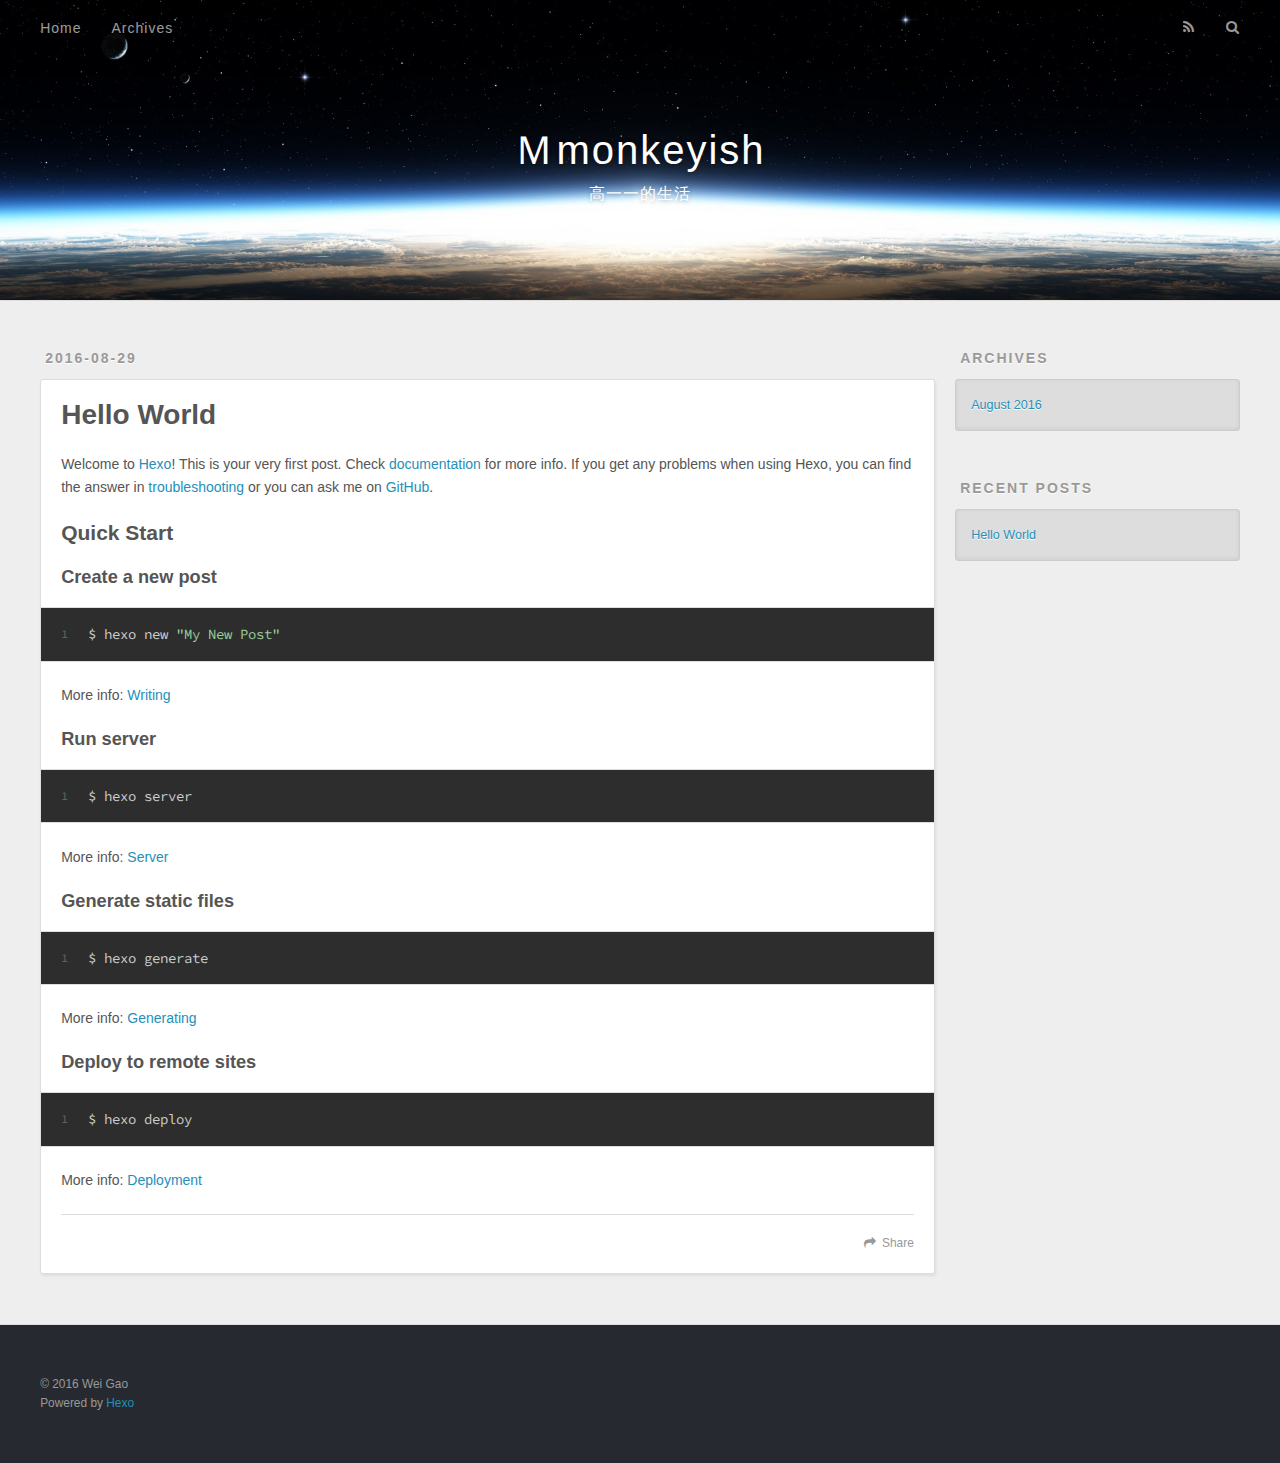
==== index.html @ 2c90288c "Site updated: 2016-08-29 00:45:43" ====
<!DOCTYPE html>
<html>
<head>
  <meta charset="utf-8">
  
  <title>Ｍmonkeyish</title>
  <meta name="viewport" content="width=device-width, initial-scale=1, maximum-scale=1">
  <meta property="og:type" content="website">
<meta property="og:title" content="Ｍmonkeyish">
<meta property="og:url" content="http://yoursite.com/index.html">
<meta property="og:site_name" content="Ｍmonkeyish">
<meta name="twitter:card" content="summary">
<meta name="twitter:title" content="Ｍmonkeyish">
  
    <link rel="alternate" href="/atom.xml" title="Ｍmonkeyish" type="application/atom+xml">
  
  
    <link rel="icon" href="/favicon.png">
  
  
    <link href="//fonts.googleapis.com/css?family=Source+Code+Pro" rel="stylesheet" type="text/css">
  
  <link rel="stylesheet" href="/css/style.css">
  

</head>

<body>
  <div id="container">
    <div id="wrap">
      <header id="header">
  <div id="banner"></div>
  <div id="header-outer" class="outer">
    <div id="header-title" class="inner">
      <h1 id="logo-wrap">
        <a href="/" id="logo">Ｍmonkeyish</a>
      </h1>
      
        <h2 id="subtitle-wrap">
          <a href="/" id="subtitle">高一一的生活</a>
        </h2>
      
    </div>
    <div id="header-inner" class="inner">
      <nav id="main-nav">
        <a id="main-nav-toggle" class="nav-icon"></a>
        
          <a class="main-nav-link" href="/">Home</a>
        
          <a class="main-nav-link" href="/archives">Archives</a>
        
      </nav>
      <nav id="sub-nav">
        
          <a id="nav-rss-link" class="nav-icon" href="/atom.xml" title="RSS Feed"></a>
        
        <a id="nav-search-btn" class="nav-icon" title="Search"></a>
      </nav>
      <div id="search-form-wrap">
        <form action="//google.com/search" method="get" accept-charset="UTF-8" class="search-form"><input type="search" name="q" results="0" class="search-form-input" placeholder="Search"><button type="submit" class="search-form-submit">&#xF002;</button><input type="hidden" name="sitesearch" value="http://yoursite.com"></form>
      </div>
    </div>
  </div>
</header>
      <div class="outer">
        <section id="main">
  
    <article id="post-hello-world" class="article article-type-post" itemscope itemprop="blogPost">
  <div class="article-meta">
    <a href="/2016/08/29/hello-world/" class="article-date">
  <time datetime="2016-08-28T16:09:48.000Z" itemprop="datePublished">2016-08-29</time>
</a>
    
  </div>
  <div class="article-inner">
    
    
      <header class="article-header">
        
  
    <h1 itemprop="name">
      <a class="article-title" href="/2016/08/29/hello-world/">Hello World</a>
    </h1>
  

      </header>
    
    <div class="article-entry" itemprop="articleBody">
      
        <p>Welcome to <a href="https://hexo.io/" target="_blank" rel="external">Hexo</a>! This is your very first post. Check <a href="https://hexo.io/docs/" target="_blank" rel="external">documentation</a> for more info. If you get any problems when using Hexo, you can find the answer in <a href="https://hexo.io/docs/troubleshooting.html" target="_blank" rel="external">troubleshooting</a> or you can ask me on <a href="https://github.com/hexojs/hexo/issues" target="_blank" rel="external">GitHub</a>.</p>
<h2 id="Quick-Start"><a href="#Quick-Start" class="headerlink" title="Quick Start"></a>Quick Start</h2><h3 id="Create-a-new-post"><a href="#Create-a-new-post" class="headerlink" title="Create a new post"></a>Create a new post</h3><figure class="highlight bash"><table><tr><td class="gutter"><pre><div class="line">1</div></pre></td><td class="code"><pre><div class="line">$ hexo new <span class="string">"My New Post"</span></div></pre></td></tr></table></figure>
<p>More info: <a href="https://hexo.io/docs/writing.html" target="_blank" rel="external">Writing</a></p>
<h3 id="Run-server"><a href="#Run-server" class="headerlink" title="Run server"></a>Run server</h3><figure class="highlight bash"><table><tr><td class="gutter"><pre><div class="line">1</div></pre></td><td class="code"><pre><div class="line">$ hexo server</div></pre></td></tr></table></figure>
<p>More info: <a href="https://hexo.io/docs/server.html" target="_blank" rel="external">Server</a></p>
<h3 id="Generate-static-files"><a href="#Generate-static-files" class="headerlink" title="Generate static files"></a>Generate static files</h3><figure class="highlight bash"><table><tr><td class="gutter"><pre><div class="line">1</div></pre></td><td class="code"><pre><div class="line">$ hexo generate</div></pre></td></tr></table></figure>
<p>More info: <a href="https://hexo.io/docs/generating.html" target="_blank" rel="external">Generating</a></p>
<h3 id="Deploy-to-remote-sites"><a href="#Deploy-to-remote-sites" class="headerlink" title="Deploy to remote sites"></a>Deploy to remote sites</h3><figure class="highlight bash"><table><tr><td class="gutter"><pre><div class="line">1</div></pre></td><td class="code"><pre><div class="line">$ hexo deploy</div></pre></td></tr></table></figure>
<p>More info: <a href="https://hexo.io/docs/deployment.html" target="_blank" rel="external">Deployment</a></p>

      
    </div>
    <footer class="article-footer">
      <a data-url="http://yoursite.com/2016/08/29/hello-world/" data-id="cisetd3hb00002ox1909x3nua" class="article-share-link">Share</a>
      
      
    </footer>
  </div>
  
</article>


  

</section>
        
          <aside id="sidebar">
  
    

  
    

  
    
  
    
  <div class="widget-wrap">
    <h3 class="widget-title">Archives</h3>
    <div class="widget">
      <ul class="archive-list"><li class="archive-list-item"><a class="archive-list-link" href="/archives/2016/08/">August 2016</a></li></ul>
    </div>
  </div>


  
    
  <div class="widget-wrap">
    <h3 class="widget-title">Recent Posts</h3>
    <div class="widget">
      <ul>
        
          <li>
            <a href="/2016/08/29/hello-world/">Hello World</a>
          </li>
        
      </ul>
    </div>
  </div>

  
</aside>
        
      </div>
      <footer id="footer">
  
  <div class="outer">
    <div id="footer-info" class="inner">
      &copy; 2016 Wei Gao<br>
      Powered by <a href="http://hexo.io/" target="_blank">Hexo</a>
    </div>
  </div>
</footer>
    </div>
    <nav id="mobile-nav">
  
    <a href="/" class="mobile-nav-link">Home</a>
  
    <a href="/archives" class="mobile-nav-link">Archives</a>
  
</nav>
    

<script src="//ajax.googleapis.com/ajax/libs/jquery/2.0.3/jquery.min.js"></script>


  <link rel="stylesheet" href="/fancybox/jquery.fancybox.css">
  <script src="/fancybox/jquery.fancybox.pack.js"></script>


<script src="/js/script.js"></script>

  </div>
</body>
</html>
---- css/style.css ----
body {
  width: 100%;
}
body:before,
body:after {
  content: "";
  display: table;
}
body:after {
  clear: both;
}
html,
body,
div,
span,
applet,
object,
iframe,
h1,
h2,
h3,
h4,
h5,
h6,
p,
blockquote,
pre,
a,
abbr,
acronym,
address,
big,
cite,
code,
del,
dfn,
em,
img,
ins,
kbd,
q,
s,
samp,
small,
strike,
strong,
sub,
sup,
tt,
var,
dl,
dt,
dd,
ol,
ul,
li,
fieldset,
form,
label,
legend,
table,
caption,
tbody,
tfoot,
thead,
tr,
th,
td {
  margin: 0;
  padding: 0;
  border: 0;
  outline: 0;
  font-weight: inherit;
  font-style: inherit;
  font-family: inherit;
  font-size: 100%;
  vertical-align: baseline;
}
body {
  line-height: 1;
  color: #000;
  background: #fff;
}
ol,
ul {
  list-style: none;
}
table {
  border-collapse: separate;
  border-spacing: 0;
  vertical-align: middle;
}
caption,
th,
td {
  text-align: left;
  font-weight: normal;
  vertical-align: middle;
}
a img {
  border: none;
}
input,
button {
  margin: 0;
  padding: 0;
}
input::-moz-focus-inner,
button::-moz-focus-inner {
  border: 0;
  padding: 0;
}
@font-face {
  font-family: FontAwesome;
  font-style: normal;
  font-weight: normal;
  src: url("fonts/fontawesome-webfont.eot?v=#4.0.3");
  src: url("fonts/fontawesome-webfont.eot?#iefix&v=#4.0.3") format("embedded-opentype"), url("fonts/fontawesome-webfont.woff?v=#4.0.3") format("woff"), url("fonts/fontawesome-webfont.ttf?v=#4.0.3") format("truetype"), url("fonts/fontawesome-webfont.svg#fontawesomeregular?v=#4.0.3") format("svg");
}
html,
body,
#container {
  height: 100%;
}
body {
  background: #eee;
  font: 14px "Helvetica Neue", Helvetica, Arial, sans-serif;
  -webkit-text-size-adjust: 100%;
}
.outer {
  max-width: 1220px;
  margin: 0 auto;
  padding: 0 20px;
}
.outer:before,
.outer:after {
  content: "";
  display: table;
}
.outer:after {
  clear: both;
}
.inner {
  display: inline;
  float: left;
  width: 98.33333333333333%;
  margin: 0 0.833333333333333%;
}
.left,
.alignleft {
  float: left;
}
.right,
.alignright {
  float: right;
}
.clear {
  clear: both;
}
#container {
  position: relative;
}
.mobile-nav-on {
  overflow: hidden;
}
#wrap {
  height: 100%;
  width: 100%;
  position: absolute;
  top: 0;
  left: 0;
  -webkit-transition: 0.2s ease-out;
  -moz-transition: 0.2s ease-out;
  -ms-transition: 0.2s ease-out;
  transition: 0.2s ease-out;
  z-index: 1;
  background: #eee;
}
.mobile-nav-on #wrap {
  left: 280px;
}
@media screen and (min-width: 768px) {
  #main {
    display: inline;
    float: left;
    width: 73.33333333333333%;
    margin: 0 0.833333333333333%;
  }
}
.article-date,
.article-category-link,
.archive-year,
.widget-title {
  text-decoration: none;
  text-transform: uppercase;
  letter-spacing: 2px;
  color: #999;
  margin-bottom: 1em;
  margin-left: 5px;
  line-height: 1em;
  text-shadow: 0 1px #fff;
  font-weight: bold;
}
.article-inner,
.archive-article-inner {
  background: #fff;
  -webkit-box-shadow: 1px 2px 3px #ddd;
  box-shadow: 1px 2px 3px #ddd;
  border: 1px solid #ddd;
  border-radius: 3px;
}
.article-entry h1,
.widget h1 {
  font-size: 2em;
}
.article-entry h2,
.widget h2 {
  font-size: 1.5em;
}
.article-entry h3,
.widget h3 {
  font-size: 1.3em;
}
.article-entry h4,
.widget h4 {
  font-size: 1.2em;
}
.article-entry h5,
.widget h5 {
  font-size: 1em;
}
.article-entry h6,
.widget h6 {
  font-size: 1em;
  color: #999;
}
.article-entry hr,
.widget hr {
  border: 1px dashed #ddd;
}
.article-entry strong,
.widget strong {
  font-weight: bold;
}
.article-entry em,
.widget em,
.article-entry cite,
.widget cite {
  font-style: italic;
}
.article-entry sup,
.widget sup,
.article-entry sub,
.widget sub {
  font-size: 0.75em;
  line-height: 0;
  position: relative;
  vertical-align: baseline;
}
.article-entry sup,
.widget sup {
  top: -0.5em;
}
.article-entry sub,
.widget sub {
  bottom: -0.2em;
}
.article-entry small,
.widget small {
  font-size: 0.85em;
}
.article-entry acronym,
.widget acronym,
.article-entry abbr,
.widget abbr {
  border-bottom: 1px dotted;
}
.article-entry ul,
.widget ul,
.article-entry ol,
.widget ol,
.article-entry dl,
.widget dl {
  margin: 0 20px;
  line-height: 1.6em;
}
.article-entry ul ul,
.widget ul ul,
.article-entry ol ul,
.widget ol ul,
.article-entry ul ol,
.widget ul ol,
.article-entry ol ol,
.widget ol ol {
  margin-top: 0;
  margin-bottom: 0;
}
.article-entry ul,
.widget ul {
  list-style: disc;
}
.article-entry ol,
.widget ol {
  list-style: decimal;
}
.article-entry dt,
.widget dt {
  font-weight: bold;
}
#header {
  height: 300px;
  position: relative;
  border-bottom: 1px solid #ddd;
}
#header:before,
#header:after {
  content: "";
  position: absolute;
  left: 0;
  right: 0;
  height: 40px;
}
#header:before {
  top: 0;
  background: -webkit-linear-gradient(rgba(0,0,0,0.2), transparent);
  background: -moz-linear-gradient(rgba(0,0,0,0.2), transparent);
  background: -ms-linear-gradient(rgba(0,0,0,0.2), transparent);
  background: linear-gradient(rgba(0,0,0,0.2), transparent);
}
#header:after {
  bottom: 0;
  background: -webkit-linear-gradient(transparent, rgba(0,0,0,0.2));
  background: -moz-linear-gradient(transparent, rgba(0,0,0,0.2));
  background: -ms-linear-gradient(transparent, rgba(0,0,0,0.2));
  background: linear-gradient(transparent, rgba(0,0,0,0.2));
}
#header-outer {
  height: 100%;
  position: relative;
}
#header-inner {
  position: relative;
  overflow: hidden;
}
#banner {
  position: absolute;
  top: 0;
  left: 0;
  width: 100%;
  height: 100%;
  background: url("images/banner.jpg") center #000;
  -webkit-background-size: cover;
  -moz-background-size: cover;
  background-size: cover;
  z-index: -1;
}
#header-title {
  text-align: center;
  height: 40px;
  position: absolute;
  top: 50%;
  left: 0;
  margin-top: -20px;
}
#logo,
#subtitle {
  text-decoration: none;
  color: #fff;
  font-weight: 300;
  text-shadow: 0 1px 4px rgba(0,0,0,0.3);
}
#logo {
  font-size: 40px;
  line-height: 40px;
  letter-spacing: 2px;
}
#subtitle {
  font-size: 16px;
  line-height: 16px;
  letter-spacing: 1px;
}
#subtitle-wrap {
  margin-top: 16px;
}
#main-nav {
  float: left;
  margin-left: -15px;
}
.nav-icon,
.main-nav-link {
  float: left;
  color: #fff;
  opacity: 0.6;
  text-decoration: none;
  text-shadow: 0 1px rgba(0,0,0,0.2);
  -webkit-transition: opacity 0.2s;
  -moz-transition: opacity 0.2s;
  -ms-transition: opacity 0.2s;
  transition: opacity 0.2s;
  display: block;
  padding: 20px 15px;
}
.nav-icon:hover,
.main-nav-link:hover {
  opacity: 1;
}
.nav-icon {
  font-family: FontAwesome;
  text-align: center;
  font-size: 14px;
  width: 14px;
  height: 14px;
  padding: 20px 15px;
  position: relative;
  cursor: pointer;
}
.main-nav-link {
  font-weight: 300;
  letter-spacing: 1px;
}
@media screen and (max-width: 479px) {
  .main-nav-link {
    display: none;
  }
}
#main-nav-toggle {
  display: none;
}
#main-nav-toggle:before {
  content: "\f0c9";
}
@media screen and (max-width: 479px) {
  #main-nav-toggle {
    display: block;
  }
}
#sub-nav {
  float: right;
  margin-right: -15px;
}
#nav-rss-link:before {
  content: "\f09e";
}
#nav-search-btn:before {
  content: "\f002";
}
#search-form-wrap {
  position: absolute;
  top: 15px;
  width: 150px;
  height: 30px;
  right: -150px;
  opacity: 0;
  -webkit-transition: 0.2s ease-out;
  -moz-transition: 0.2s ease-out;
  -ms-transition: 0.2s ease-out;
  transition: 0.2s ease-out;
}
#search-form-wrap.on {
  opacity: 1;
  right: 0;
}
@media screen and (max-width: 479px) {
  #search-form-wrap {
    width: 100%;
    right: -100%;
  }
}
.search-form {
  position: absolute;
  top: 0;
  left: 0;
  right: 0;
  background: #fff;
  padding: 5px 15px;
  border-radius: 15px;
  -webkit-box-shadow: 0 0 10px rgba(0,0,0,0.3);
  box-shadow: 0 0 10px rgba(0,0,0,0.3);
}
.search-form-input {
  border: none;
  background: none;
  color: #555;
  width: 100%;
  font: 13px "Helvetica Neue", Helvetica, Arial, sans-serif;
  outline: none;
}
.search-form-input::-webkit-search-results-decoration,
.search-form-input::-webkit-search-cancel-button {
  -webkit-appearance: none;
}
.search-form-submit {
  position: absolute;
  top: 50%;
  right: 10px;
  margin-top: -7px;
  font: 13px FontAwesome;
  border: none;
  background: none;
  color: #bbb;
  cursor: pointer;
}
.search-form-submit:hover,
.search-form-submit:focus {
  color: #777;
}
.article {
  margin: 50px 0;
}
.article-inner {
  overflow: hidden;
}
.article-meta:before,
.article-meta:after {
  content: "";
  display: table;
}
.article-meta:after {
  clear: both;
}
.article-date {
  float: left;
}
.article-category {
  float: left;
  line-height: 1em;
  color: #ccc;
  text-shadow: 0 1px #fff;
  margin-left: 8px;
}
.article-category:before {
  content: "\2022";
}
.article-category-link {
  margin: 0 12px 1em;
}
.article-header {
  padding: 20px 20px 0;
}
.article-title {
  text-decoration: none;
  font-size: 2em;
  font-weight: bold;
  color: #555;
  line-height: 1.1em;
  -webkit-transition: color 0.2s;
  -moz-transition: color 0.2s;
  -ms-transition: color 0.2s;
  transition: color 0.2s;
}
a.article-title:hover {
  color: #258fb8;
}
.article-entry {
  color: #555;
  padding: 0 20px;
}
.article-entry:before,
.article-entry:after {
  content: "";
  display: table;
}
.article-entry:after {
  clear: both;
}
.article-entry p,
.article-entry table {
  line-height: 1.6em;
  margin: 1.6em 0;
}
.article-entry h1,
.article-entry h2,
.article-entry h3,
.article-entry h4,
.article-entry h5,
.article-entry h6 {
  font-weight: bold;
}
.article-entry h1,
.article-entry h2,
.article-entry h3,
.article-entry h4,
.article-entry h5,
.article-entry h6 {
  line-height: 1.1em;
  margin: 1.1em 0;
}
.article-entry a {
  color: #258fb8;
  text-decoration: none;
}
.article-entry a:hover {
  text-decoration: underline;
}
.article-entry ul,
.article-entry ol,
.article-entry dl {
  margin-top: 1.6em;
  margin-bottom: 1.6em;
}
.article-entry img,
.article-entry video {
  max-width: 100%;
  height: auto;
  display: block;
  margin: auto;
}
.article-entry iframe {
  border: none;
}
.article-entry table {
  width: 100%;
  border-collapse: collapse;
  border-spacing: 0;
}
.article-entry th {
  font-weight: bold;
  border-bottom: 3px solid #ddd;
  padding-bottom: 0.5em;
}
.article-entry td {
  border-bottom: 1px solid #ddd;
  padding: 10px 0;
}
.article-entry blockquote {
  font-family: Georgia, "Times New Roman", serif;
  font-size: 1.4em;
  margin: 1.6em 20px;
  text-align: center;
}
.article-entry blockquote footer {
  font-size: 14px;
  margin: 1.6em 0;
  font-family: "Helvetica Neue", Helvetica, Arial, sans-serif;
}
.article-entry blockquote footer cite:before {
  content: "—";
  padding: 0 0.5em;
}
.article-entry .pullquote {
  text-align: left;
  width: 45%;
  margin: 0;
}
.article-entry .pullquote.left {
  margin-left: 0.5em;
  margin-right: 1em;
}
.article-entry .pullquote.right {
  margin-right: 0.5em;
  margin-left: 1em;
}
.article-entry .caption {
  color: #999;
  display: block;
  font-size: 0.9em;
  margin-top: 0.5em;
  position: relative;
  text-align: center;
}
.article-entry .video-container {
  position: relative;
  padding-top: 56.25%;
  height: 0;
  overflow: hidden;
}
.article-entry .video-container iframe,
.article-entry .video-container object,
.article-entry .video-container embed {
  position: absolute;
  top: 0;
  left: 0;
  width: 100%;
  height: 100%;
  margin-top: 0;
}
.article-more-link a {
  display: inline-block;
  line-height: 1em;
  padding: 6px 15px;
  border-radius: 15px;
  background: #eee;
  color: #999;
  text-shadow: 0 1px #fff;
  text-decoration: none;
}
.article-more-link a:hover {
  background: #258fb8;
  color: #fff;
  text-decoration: none;
  text-shadow: 0 1px #1e7293;
}
.article-footer {
  font-size: 0.85em;
  line-height: 1.6em;
  border-top: 1px solid #ddd;
  padding-top: 1.6em;
  margin: 0 20px 20px;
}
.article-footer:before,
.article-footer:after {
  content: "";
  display: table;
}
.article-footer:after {
  clear: both;
}
.article-footer a {
  color: #999;
  text-decoration: none;
}
.article-footer a:hover {
  color: #555;
}
.article-tag-list-item {
  float: left;
  margin-right: 10px;
}
.article-tag-list-link:before {
  content: "#";
}
.article-comment-link {
  float: right;
}
.article-comment-link:before {
  content: "\f075";
  font-family: FontAwesome;
  padding-right: 8px;
}
.article-share-link {
  cursor: pointer;
  float: right;
  margin-left: 20px;
}
.article-share-link:before {
  content: "\f064";
  font-family: FontAwesome;
  padding-right: 6px;
}
#article-nav {
  position: relative;
}
#article-nav:before,
#article-nav:after {
  content: "";
  display: table;
}
#article-nav:after {
  clear: both;
}
@media screen and (min-width: 768px) {
  #article-nav {
    margin: 50px 0;
  }
  #article-nav:before {
    width: 8px;
    height: 8px;
    position: absolute;
    top: 50%;
    left: 50%;
    margin-top: -4px;
    margin-left: -4px;
    content: "";
    border-radius: 50%;
    background: #ddd;
    -webkit-box-shadow: 0 1px 2px #fff;
    box-shadow: 0 1px 2px #fff;
  }
}
.article-nav-link-wrap {
  text-decoration: none;
  text-shadow: 0 1px #fff;
  color: #999;
  -webkit-box-sizing: border-box;
  -moz-box-sizing: border-box;
  box-sizing: border-box;
  margin-top: 50px;
  text-align: center;
  display: block;
}
.article-nav-link-wrap:hover {
  color: #555;
}
@media screen and (min-width: 768px) {
  .article-nav-link-wrap {
    width: 50%;
    margin-top: 0;
  }
}
@media screen and (min-width: 768px) {
  #article-nav-newer {
    float: left;
    text-align: right;
    padding-right: 20px;
  }
}
@media screen and (min-width: 768px) {
  #article-nav-older {
    float: right;
    text-align: left;
    padding-left: 20px;
  }
}
.article-nav-caption {
  text-transform: uppercase;
  letter-spacing: 2px;
  color: #ddd;
  line-height: 1em;
  font-weight: bold;
}
#article-nav-newer .article-nav-caption {
  margin-right: -2px;
}
.article-nav-title {
  font-size: 0.85em;
  line-height: 1.6em;
  margin-top: 0.5em;
}
.article-share-box {
  position: absolute;
  display: none;
  background: #fff;
  -webkit-box-shadow: 1px 2px 10px rgba(0,0,0,0.2);
  box-shadow: 1px 2px 10px rgba(0,0,0,0.2);
  border-radius: 3px;
  margin-left: -145px;
  overflow: hidden;
  z-index: 1;
}
.article-share-box.on {
  display: block;
}
.article-share-input {
  width: 100%;
  background: none;
  -webkit-box-sizing: border-box;
  -moz-box-sizing: border-box;
  box-sizing: border-box;
  font: 14px "Helvetica Neue", Helvetica, Arial, sans-serif;
  padding: 0 15px;
  color: #555;
  outline: none;
  border: 1px solid #ddd;
  border-radius: 3px 3px 0 0;
  height: 36px;
  line-height: 36px;
}
.article-share-links {
  background: #eee;
}
.article-share-links:before,
.article-share-links:after {
  content: "";
  display: table;
}
.article-share-links:after {
  clear: both;
}
.article-share-twitter,
.article-share-facebook,
.article-share-pinterest,
.article-share-google {
  width: 50px;
  height: 36px;
  display: block;
  float: left;
  position: relative;
  color: #999;
  text-shadow: 0 1px #fff;
}
.article-share-twitter:before,
.article-share-facebook:before,
.article-share-pinterest:before,
.article-share-google:before {
  font-size: 20px;
  font-family: FontAwesome;
  width: 20px;
  height: 20px;
  position: absolute;
  top: 50%;
  left: 50%;
  margin-top: -10px;
  margin-left: -10px;
  text-align: center;
}
.article-share-twitter:hover,
.article-share-facebook:hover,
.article-share-pinterest:hover,
.article-share-google:hover {
  color: #fff;
}
.article-share-twitter:before {
  content: "\f099";
}
.article-share-twitter:hover {
  background: #00aced;
  text-shadow: 0 1px #008abe;
}
.article-share-facebook:before {
  content: "\f09a";
}
.article-share-facebook:hover {
  background: #3b5998;
  text-shadow: 0 1px #2f477a;
}
.article-share-pinterest:before {
  content: "\f0d2";
}
.article-share-pinterest:hover {
  background: #cb2027;
  text-shadow: 0 1px #a21a1f;
}
.article-share-google:before {
  content: "\f0d5";
}
.article-share-google:hover {
  background: #dd4b39;
  text-shadow: 0 1px #be3221;
}
.article-gallery {
  background: #000;
  position: relative;
}
.article-gallery-photos {
  position: relative;
  overflow: hidden;
}
.article-gallery-img {
  display: none;
  max-width: 100%;
}
.article-gallery-img:first-child {
  display: block;
}
.article-gallery-img.loaded {
  position: absolute;
  display: block;
}
.article-gallery-img img {
  display: block;
  max-width: 100%;
  margin: 0 auto;
}
#comments {
  background: #fff;
  -webkit-box-shadow: 1px 2px 3px #ddd;
  box-shadow: 1px 2px 3px #ddd;
  padding: 20px;
  border: 1px solid #ddd;
  border-radius: 3px;
  margin: 50px 0;
}
#comments a {
  color: #258fb8;
}
.archives-wrap {
  margin: 50px 0;
}
.archives:before,
.archives:after {
  content: "";
  display: table;
}
.archives:after {
  clear: both;
}
.archive-year-wrap {
  margin-bottom: 1em;
}
.archives {
  -webkit-column-gap: 10px;
  -moz-column-gap: 10px;
  column-gap: 10px;
}
@media screen and (min-width: 480px) and (max-width: 767px) {
  .archives {
    -webkit-column-count: 2;
    -moz-column-count: 2;
    column-count: 2;
  }
}
@media screen and (min-width: 768px) {
  .archives {
    -webkit-column-count: 3;
    -moz-column-count: 3;
    column-count: 3;
  }
}
.archive-article {
  -webkit-column-break-inside: avoid;
  page-break-inside: avoid;
  overflow: hidden;
  break-inside: avoid-column;
}
.archive-article-inner {
  padding: 10px;
  margin-bottom: 15px;
}
.archive-article-title {
  text-decoration: none;
  font-weight: bold;
  color: #555;
  -webkit-transition: color 0.2s;
  -moz-transition: color 0.2s;
  -ms-transition: color 0.2s;
  transition: color 0.2s;
  line-height: 1.6em;
}
.archive-article-title:hover {
  color: #258fb8;
}
.archive-article-footer {
  margin-top: 1em;
}
.archive-article-date {
  color: #999;
  text-decoration: none;
  font-size: 0.85em;
  line-height: 1em;
  margin-bottom: 0.5em;
  display: block;
}
#page-nav {
  margin: 50px auto;
  background: #fff;
  -webkit-box-shadow: 1px 2px 3px #ddd;
  box-shadow: 1px 2px 3px #ddd;
  border: 1px solid #ddd;
  border-radius: 3px;
  text-align: center;
  color: #999;
  overflow: hidden;
}
#page-nav:before,
#page-nav:after {
  content: "";
  display: table;
}
#page-nav:after {
  clear: both;
}
#page-nav a,
#page-nav span {
  padding: 10px 20px;
  line-height: 1;
  height: 2ex;
}
#page-nav a {
  color: #999;
  text-decoration: none;
}
#page-nav a:hover {
  background: #999;
  color: #fff;
}
#page-nav .prev {
  float: left;
}
#page-nav .next {
  float: right;
}
#page-nav .page-number {
  display: inline-block;
}
@media screen and (max-width: 479px) {
  #page-nav .page-number {
    display: none;
  }
}
#page-nav .current {
  color: #555;
  font-weight: bold;
}
#page-nav .space {
  color: #ddd;
}
#footer {
  background: #262a30;
  padding: 50px 0;
  border-top: 1px solid #ddd;
  color: #999;
}
#footer a {
  color: #258fb8;
  text-decoration: none;
}
#footer a:hover {
  text-decoration: underline;
}
#footer-info {
  line-height: 1.6em;
  font-size: 0.85em;
}
.article-entry pre,
.article-entry .highlight {
  background: #2d2d2d;
  margin: 0 -20px;
  padding: 15px 20px;
  border-style: solid;
  border-color: #ddd;
  border-width: 1px 0;
  overflow: auto;
  color: #ccc;
  line-height: 22.400000000000002px;
}
.article-entry .highlight .gutter pre,
.article-entry .gist .gist-file .gist-data .line-numbers {
  color: #666;
  font-size: 0.85em;
}
.article-entry pre,
.article-entry code {
  font-family: "Source Code Pro", Consolas, Monaco, Menlo, Consolas, monospace;
}
.article-entry code {
  background: #eee;
  text-shadow: 0 1px #fff;
  padding: 0 0.3em;
}
.article-entry pre code {
  background: none;
  text-shadow: none;
  padding: 0;
}
.article-entry .highlight pre {
  border: none;
  margin: 0;
  padding: 0;
}
.article-entry .highlight table {
  margin: 0;
  width: auto;
}
.article-entry .highlight td {
  border: none;
  padding: 0;
}
.article-entry .highlight figcaption {
  font-size: 0.85em;
  color: #999;
  line-height: 1em;
  margin-bottom: 1em;
}
.article-entry .highlight figcaption:before,
.article-entry .highlight figcaption:after {
  content: "";
  display: table;
}
.article-entry .highlight figcaption:after {
  clear: both;
}
.article-entry .highlight figcaption a {
  float: right;
}
.article-entry .highlight .gutter pre {
  text-align: right;
  padding-right: 20px;
}
.article-entry .highlight .line {
  height: 22.400000000000002px;
}
.article-entry .highlight .line.marked {
  background: #515151;
}
.article-entry .gist {
  margin: 0 -20px;
  border-style: solid;
  border-color: #ddd;
  border-width: 1px 0;
  background: #2d2d2d;
  padding: 15px 20px 15px 0;
}
.article-entry .gist .gist-file {
  border: none;
  font-family: "Source Code Pro", Consolas, Monaco, Menlo, Consolas, monospace;
  margin: 0;
}
.article-entry .gist .gist-file .gist-data {
  background: none;
  border: none;
}
.article-entry .gist .gist-file .gist-data .line-numbers {
  background: none;
  border: none;
  padding: 0 20px 0 0;
}
.article-entry .gist .gist-file .gist-data .line-data {
  padding: 0 !important;
}
.article-entry .gist .gist-file .highlight {
  margin: 0;
  padding: 0;
  border: none;
}
.article-entry .gist .gist-file .gist-meta {
  background: #2d2d2d;
  color: #999;
  font: 0.85em "Helvetica Neue", Helvetica, Arial, sans-serif;
  text-shadow: 0 0;
  padding: 0;
  margin-top: 1em;
  margin-left: 20px;
}
.article-entry .gist .gist-file .gist-meta a {
  color: #258fb8;
  font-weight: normal;
}
.article-entry .gist .gist-file .gist-meta a:hover {
  text-decoration: underline;
}
pre .comment,
pre .title {
  color: #999;
}
pre .variable,
pre .attribute,
pre .tag,
pre .regexp,
pre .ruby .constant,
pre .xml .tag .title,
pre .xml .pi,
pre .xml .doctype,
pre .html .doctype,
pre .css .id,
pre .css .class,
pre .css .pseudo {
  color: #f2777a;
}
pre .number,
pre .preprocessor,
pre .built_in,
pre .literal,
pre .params,
pre .constant {
  color: #f99157;
}
pre .class,
pre .ruby .class .title,
pre .css .rules .attribute {
  color: #9c9;
}
pre .string,
pre .value,
pre .inheritance,
pre .header,
pre .ruby .symbol,
pre .xml .cdata {
  color: #9c9;
}
pre .css .hexcolor {
  color: #6cc;
}
pre .function,
pre .python .decorator,
pre .python .title,
pre .ruby .function .title,
pre .ruby .title .keyword,
pre .perl .sub,
pre .javascript .title,
pre .coffeescript .title {
  color: #69c;
}
pre .keyword,
pre .javascript .function {
  color: #c9c;
}
@media screen and (max-width: 479px) {
  #mobile-nav {
    position: absolute;
    top: 0;
    left: 0;
    width: 280px;
    height: 100%;
    background: #191919;
    border-right: 1px solid #fff;
  }
}
@media screen and (max-width: 479px) {
  .mobile-nav-link {
    display: block;
    color: #999;
    text-decoration: none;
    padding: 15px 20px;
    font-weight: bold;
  }
  .mobile-nav-link:hover {
    color: #fff;
  }
}
@media screen and (min-width: 768px) {
  #sidebar {
    display: inline;
    float: left;
    width: 23.333333333333332%;
    margin: 0 0.833333333333333%;
  }
}
.widget-wrap {
  margin: 50px 0;
}
.widget {
  color: #777;
  text-shadow: 0 1px #fff;
  background: #ddd;
  -webkit-box-shadow: 0 -1px 4px #ccc inset;
  box-shadow: 0 -1px 4px #ccc inset;
  border: 1px solid #ccc;
  padding: 15px;
  border-radius: 3px;
}
.widget a {
  color: #258fb8;
  text-decoration: none;
}
.widget a:hover {
  text-decoration: underline;
}
.widget ul ul,
.widget ol ul,
.widget dl ul,
.widget ul ol,
.widget ol ol,
.widget dl ol,
.widget ul dl,
.widget ol dl,
.widget dl dl {
  margin-left: 15px;
  list-style: disc;
}
.widget {
  line-height: 1.6em;
  word-wrap: break-word;
  font-size: 0.9em;
}
.widget ul,
.widget ol {
  list-style: none;
  margin: 0;
}
.widget ul ul,
.widget ol ul,
.widget ul ol,
.widget ol ol {
  margin: 0 20px;
}
.widget ul ul,
.widget ol ul {
  list-style: disc;
}
.widget ul ol,
.widget ol ol {
  list-style: decimal;
}
.category-list-count,
.tag-list-count,
.archive-list-count {
  padding-left: 5px;
  color: #999;
  font-size: 0.85em;
}
.category-list-count:before,
.tag-list-count:before,
.archive-list-count:before {
  content: "(";
}
.category-list-count:after,
.tag-list-count:after,
.archive-list-count:after {
  content: ")";
}
.tagcloud a {
  margin-right: 5px;
  display: inline-block;
}
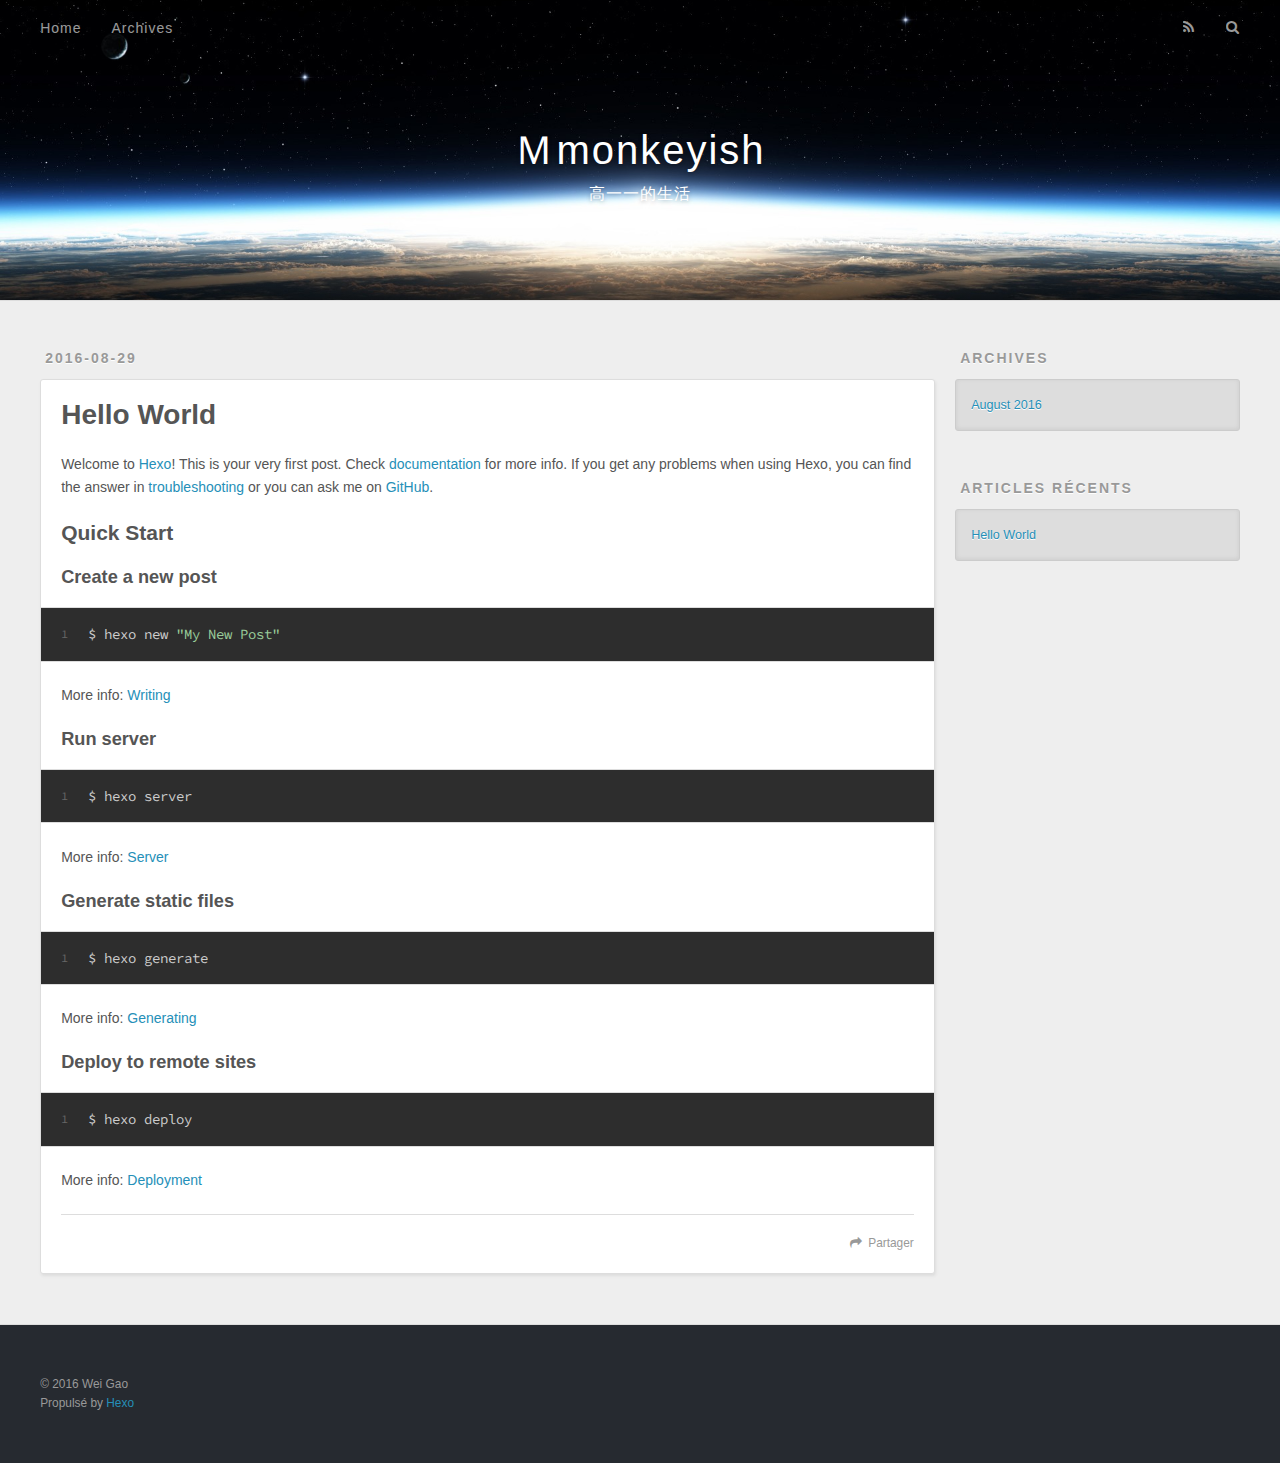
==== commit 891e8775: "Site updated: 2016-08-29 01:07:15" ====
--- a/index.html
+++ b/index.html
@@ -52,9 +52,9 @@
       </nav>
       <nav id="sub-nav">
         
-          <a id="nav-rss-link" class="nav-icon" href="/atom.xml" title="RSS Feed"></a>
+          <a id="nav-rss-link" class="nav-icon" href="/atom.xml" title="Flux RSS"></a>
         
-        <a id="nav-search-btn" class="nav-icon" title="Search"></a>
+        <a id="nav-search-btn" class="nav-icon" title="Rechercher"></a>
       </nav>
       <div id="search-form-wrap">
         <form action="//google.com/search" method="get" accept-charset="UTF-8" class="search-form"><input type="search" name="q" results="0" class="search-form-input" placeholder="Search"><button type="submit" class="search-form-submit">&#xF002;</button><input type="hidden" name="sitesearch" value="http://yoursite.com"></form>
@@ -100,7 +100,7 @@
       
     </div>
     <footer class="article-footer">
-      <a data-url="http://yoursite.com/2016/08/29/hello-world/" data-id="cisetd3hb00002ox1909x3nua" class="article-share-link">Share</a>
+      <a data-url="http://yoursite.com/2016/08/29/hello-world/" data-id="cisevc5hz000064x1iz1aeqfg" class="article-share-link">Partager</a>
       
       
     </footer>
@@ -135,7 +135,7 @@
   
     
   <div class="widget-wrap">
-    <h3 class="widget-title">Recent Posts</h3>
+    <h3 class="widget-title">Articles récents</h3>
     <div class="widget">
       <ul>
         
@@ -156,7 +156,7 @@
   <div class="outer">
     <div id="footer-info" class="inner">
       &copy; 2016 Wei Gao<br>
-      Powered by <a href="http://hexo.io/" target="_blank">Hexo</a>
+      Propulsé by <a href="http://hexo.io/" target="_blank">Hexo</a>
     </div>
   </div>
 </footer>
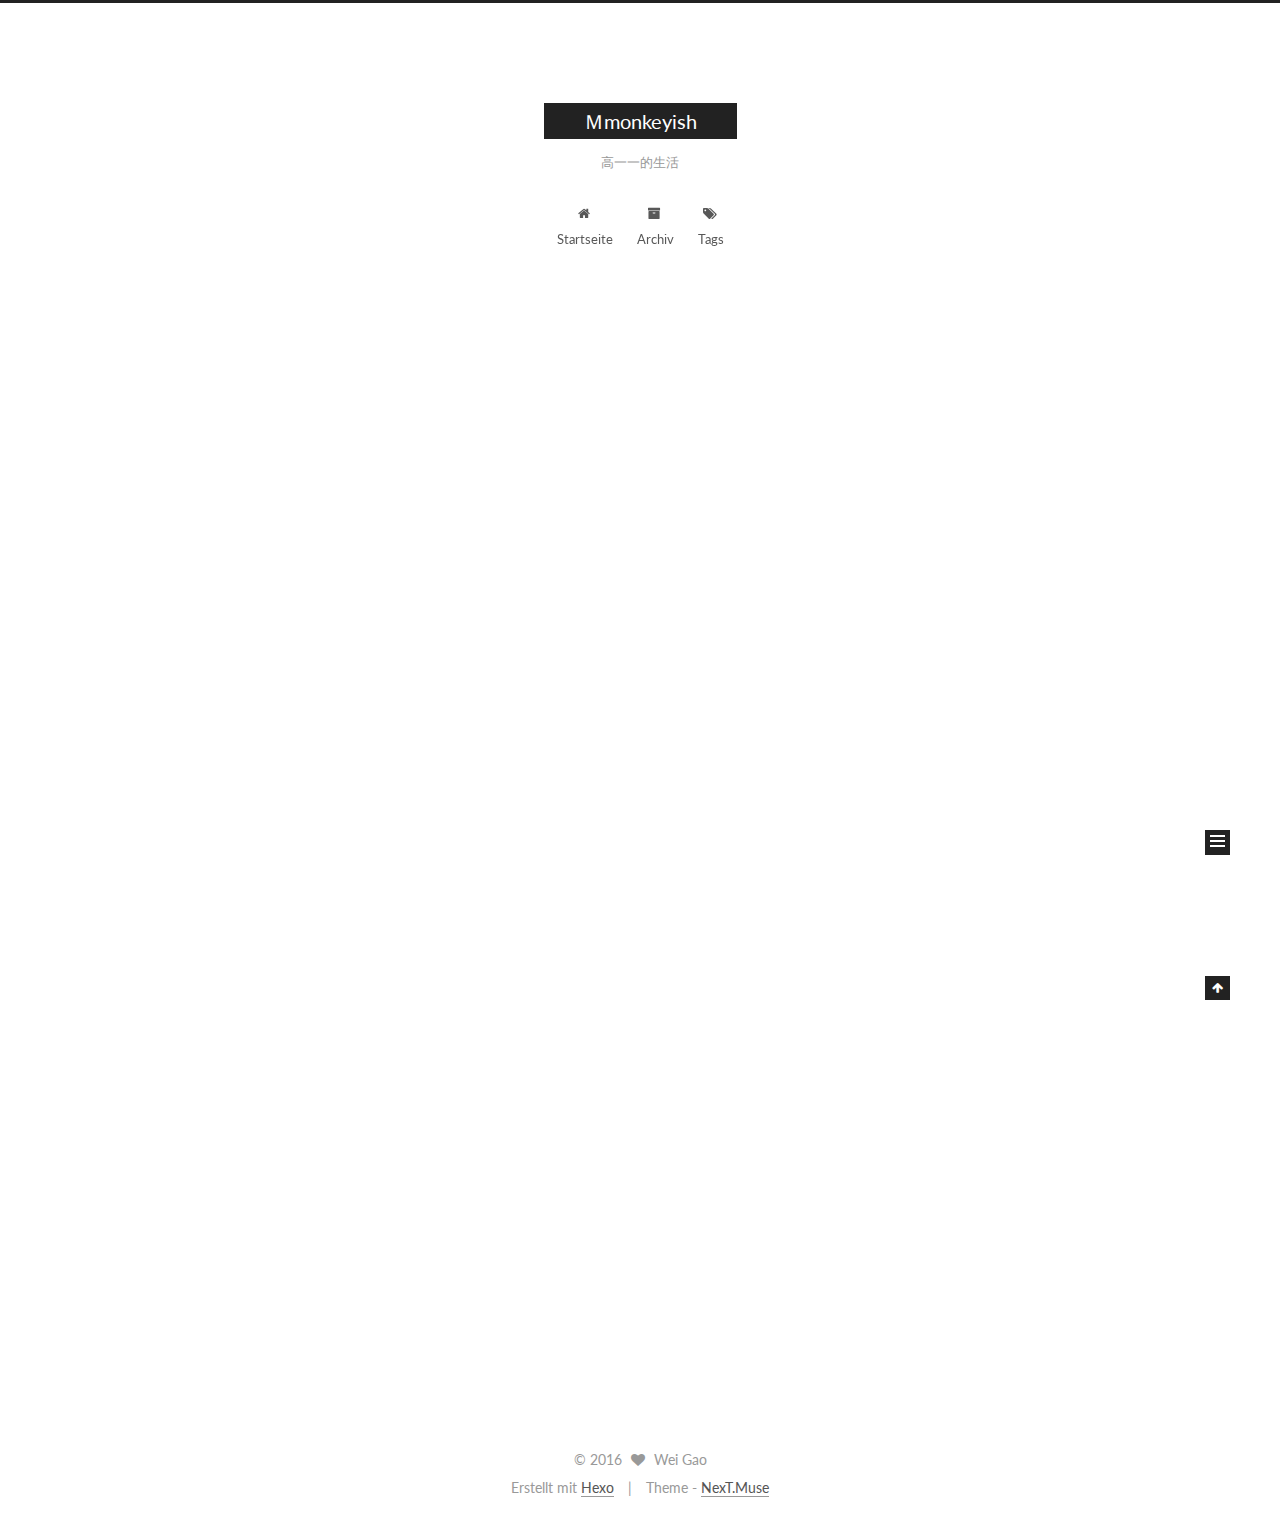
==== commit 1efb8159: "Site updated: 2016-08-29 01:16:40" ====
--- a/index.html
+++ b/index.html
@@ -1,93 +1,285 @@
-<!DOCTYPE html>
-<html>
+<!doctype html>
+
+
+
+  
+
+
+<html class="theme-next muse use-motion">
 <head>
-  <meta charset="utf-8">
-  
-  <title>Ｍmonkeyish</title>
-  <meta name="viewport" content="width=device-width, initial-scale=1, maximum-scale=1">
-  <meta property="og:type" content="website">
+  <meta charset="UTF-8"/>
+<meta http-equiv="X-UA-Compatible" content="IE=edge,chrome=1" />
+<meta name="viewport" content="width=device-width, initial-scale=1, maximum-scale=1"/>
+
+
+
+<meta http-equiv="Cache-Control" content="no-transform" />
+<meta http-equiv="Cache-Control" content="no-siteapp" />
+
+
+
+
+
+
+
+
+
+
+
+
+  
+  
+  <link href="/vendors/fancybox/source/jquery.fancybox.css?v=2.1.5" rel="stylesheet" type="text/css" />
+
+
+
+
+  
+  
+  
+  
+
+  
+    
+    
+  
+
+  
+
+  
+
+  
+
+  
+
+  
+    
+    
+    <link href="//fonts.googleapis.com/css?family=Lato:300,300italic,400,400italic,700,700italic&subset=latin,latin-ext" rel="stylesheet" type="text/css">
+  
+
+
+
+
+
+
+<link href="/vendors/font-awesome/css/font-awesome.min.css?v=4.4.0" rel="stylesheet" type="text/css" />
+
+<link href="/css/main.css?v=5.0.1" rel="stylesheet" type="text/css" />
+
+
+  <meta name="keywords" content="Hexo, NexT" />
+
+
+
+
+
+
+
+
+  <link rel="shortcut icon" type="image/x-icon" href="/favicon.ico?v=5.0.1" />
+
+
+
+
+
+
+<meta property="og:type" content="website">
 <meta property="og:title" content="Ｍmonkeyish">
 <meta property="og:url" content="http://yoursite.com/index.html">
 <meta property="og:site_name" content="Ｍmonkeyish">
 <meta name="twitter:card" content="summary">
 <meta name="twitter:title" content="Ｍmonkeyish">
-  
-    <link rel="alternate" href="/atom.xml" title="Ｍmonkeyish" type="application/atom+xml">
-  
-  
-    <link rel="icon" href="/favicon.png">
-  
-  
-    <link href="//fonts.googleapis.com/css?family=Source+Code+Pro" rel="stylesheet" type="text/css">
-  
-  <link rel="stylesheet" href="/css/style.css">
-  
-
+
+
+
+<script type="text/javascript" id="hexo.configuration">
+  var NexT = window.NexT || {};
+  var CONFIG = {
+    scheme: 'Muse',
+    sidebar: {"position":"left","display":"post"},
+    fancybox: true,
+    motion: true,
+    duoshuo: {
+      userId: 0,
+      author: 'Author'
+    }
+  };
+</script>
+
+
+
+
+  <link rel="canonical" href="http://yoursite.com/"/>
+
+  <title> Ｍmonkeyish </title>
 </head>
 
-<body>
-  <div id="container">
-    <div id="wrap">
-      <header id="header">
-  <div id="banner"></div>
-  <div id="header-outer" class="outer">
-    <div id="header-title" class="inner">
-      <h1 id="logo-wrap">
-        <a href="/" id="logo">Ｍmonkeyish</a>
-      </h1>
-      
-        <h2 id="subtitle-wrap">
-          <a href="/" id="subtitle">高一一的生活</a>
-        </h2>
-      
-    </div>
-    <div id="header-inner" class="inner">
-      <nav id="main-nav">
-        <a id="main-nav-toggle" class="nav-icon"></a>
-        
-          <a class="main-nav-link" href="/">Home</a>
-        
-          <a class="main-nav-link" href="/archives">Archives</a>
-        
-      </nav>
-      <nav id="sub-nav">
-        
-          <a id="nav-rss-link" class="nav-icon" href="/atom.xml" title="Flux RSS"></a>
-        
-        <a id="nav-search-btn" class="nav-icon" title="Rechercher"></a>
-      </nav>
-      <div id="search-form-wrap">
-        <form action="//google.com/search" method="get" accept-charset="UTF-8" class="search-form"><input type="search" name="q" results="0" class="search-form-input" placeholder="Search"><button type="submit" class="search-form-submit">&#xF002;</button><input type="hidden" name="sitesearch" value="http://yoursite.com"></form>
-      </div>
-    </div>
+<body itemscope itemtype="http://schema.org/WebPage" lang="">
+
+  
+
+
+
+
+
+
+
+
+
+
+  
+  
+    
+  
+
+  <div class="container one-collumn sidebar-position-left 
+   page-home 
+ ">
+    <div class="headband"></div>
+
+    <header id="header" class="header" itemscope itemtype="http://schema.org/WPHeader">
+      <div class="header-inner"><div class="site-meta ">
+  
+
+  <div class="custom-logo-site-title">
+    <a href="/"  class="brand" rel="start">
+      <span class="logo-line-before"><i></i></span>
+      <span class="site-title">Ｍmonkeyish</span>
+      <span class="logo-line-after"><i></i></span>
+    </a>
   </div>
-</header>
-      <div class="outer">
-        <section id="main">
-  
-    <article id="post-hello-world" class="article article-type-post" itemscope itemprop="blogPost">
-  <div class="article-meta">
-    <a href="/2016/08/29/hello-world/" class="article-date">
-  <time datetime="2016-08-28T16:09:48.000Z" itemprop="datePublished">2016-08-29</time>
-</a>
-    
-  </div>
-  <div class="article-inner">
-    
-    
-      <header class="article-header">
-        
-  
-    <h1 itemprop="name">
-      <a class="article-title" href="/2016/08/29/hello-world/">Hello World</a>
-    </h1>
-  
-
+  <p class="site-subtitle">高一一的生活</p>
+</div>
+
+<div class="site-nav-toggle">
+  <button>
+    <span class="btn-bar"></span>
+    <span class="btn-bar"></span>
+    <span class="btn-bar"></span>
+  </button>
+</div>
+
+<nav class="site-nav">
+  
+
+  
+    <ul id="menu" class="menu">
+      
+        
+        <li class="menu-item menu-item-home">
+          <a href="/" rel="section">
+            
+              <i class="menu-item-icon fa fa-fw fa-home"></i> <br />
+            
+            Startseite
+          </a>
+        </li>
+      
+        
+        <li class="menu-item menu-item-archives">
+          <a href="/archives" rel="section">
+            
+              <i class="menu-item-icon fa fa-fw fa-archive"></i> <br />
+            
+            Archiv
+          </a>
+        </li>
+      
+        
+        <li class="menu-item menu-item-tags">
+          <a href="/tags" rel="section">
+            
+              <i class="menu-item-icon fa fa-fw fa-tags"></i> <br />
+            
+            Tags
+          </a>
+        </li>
+      
+
+      
+    </ul>
+  
+
+  
+</nav>
+
+ </div>
+    </header>
+
+    <main id="main" class="main">
+      <div class="main-inner">
+        <div class="content-wrap">
+          <div id="content" class="content">
+            
+  <section id="posts" class="posts-expand">
+    
+      
+
+  
+  
+
+  
+  
+  
+
+  <article class="post post-type-normal " itemscope itemtype="http://schema.org/Article">
+
+    
+      <header class="post-header">
+
+        
+        
+          <h1 class="post-title" itemprop="name headline">
+            
+            
+              
+                
+                <a class="post-title-link" href="/2016/08/29/hello-world/" itemprop="url">
+                  Hello World
+                </a>
+              
+            
+          </h1>
+        
+
+        <div class="post-meta">
+          <span class="post-time">
+            <span class="post-meta-item-icon">
+              <i class="fa fa-calendar-o"></i>
+            </span>
+            <span class="post-meta-item-text">Veröffentlicht am</span>
+            <time itemprop="dateCreated" datetime="2016-08-29T00:09:48+08:00" content="2016-08-29">
+              2016-08-29
+            </time>
+          </span>
+
+          
+
+          
+            
+          
+
+          
+
+          
+          
+
+          
+        </div>
       </header>
     
-    <div class="article-entry" itemprop="articleBody">
-      
-        <p>Welcome to <a href="https://hexo.io/" target="_blank" rel="external">Hexo</a>! This is your very first post. Check <a href="https://hexo.io/docs/" target="_blank" rel="external">documentation</a> for more info. If you get any problems when using Hexo, you can find the answer in <a href="https://hexo.io/docs/troubleshooting.html" target="_blank" rel="external">troubleshooting</a> or you can ask me on <a href="https://github.com/hexojs/hexo/issues" target="_blank" rel="external">GitHub</a>.</p>
+
+
+    <div class="post-body" itemprop="articleBody">
+
+      
+      
+
+      
+        
+          
+            <p>Welcome to <a href="https://hexo.io/" target="_blank" rel="external">Hexo</a>! This is your very first post. Check <a href="https://hexo.io/docs/" target="_blank" rel="external">documentation</a> for more info. If you get any problems when using Hexo, you can find the answer in <a href="https://hexo.io/docs/troubleshooting.html" target="_blank" rel="external">troubleshooting</a> or you can ask me on <a href="https://github.com/hexojs/hexo/issues" target="_blank" rel="external">GitHub</a>.</p>
 <h2 id="Quick-Start"><a href="#Quick-Start" class="headerlink" title="Quick Start"></a>Quick Start</h2><h3 id="Create-a-new-post"><a href="#Create-a-new-post" class="headerlink" title="Create a new post"></a>Create a new post</h3><figure class="highlight bash"><table><tr><td class="gutter"><pre><div class="line">1</div></pre></td><td class="code"><pre><div class="line">$ hexo new <span class="string">"My New Post"</span></div></pre></td></tr></table></figure>
 <p>More info: <a href="https://hexo.io/docs/writing.html" target="_blank" rel="external">Writing</a></p>
 <h3 id="Run-server"><a href="#Run-server" class="headerlink" title="Run server"></a>Run server</h3><figure class="highlight bash"><table><tr><td class="gutter"><pre><div class="line">1</div></pre></td><td class="code"><pre><div class="line">$ hexo server</div></pre></td></tr></table></figure>
@@ -97,88 +289,220 @@
 <h3 id="Deploy-to-remote-sites"><a href="#Deploy-to-remote-sites" class="headerlink" title="Deploy to remote sites"></a>Deploy to remote sites</h3><figure class="highlight bash"><table><tr><td class="gutter"><pre><div class="line">1</div></pre></td><td class="code"><pre><div class="line">$ hexo deploy</div></pre></td></tr></table></figure>
 <p>More info: <a href="https://hexo.io/docs/deployment.html" target="_blank" rel="external">Deployment</a></p>
 
+          
+        
       
     </div>
-    <footer class="article-footer">
-      <a data-url="http://yoursite.com/2016/08/29/hello-world/" data-id="cisevc5hz000064x1iz1aeqfg" class="article-share-link">Partager</a>
-      
+
+    <div>
+      
+    </div>
+
+    <div>
+      
+    </div>
+
+    <footer class="post-footer">
+      
+
+      
+
+      
+      
+        <div class="post-eof"></div>
       
     </footer>
-  </div>
-  
-</article>
-
-
-  
-
-</section>
-        
-          <aside id="sidebar">
-  
-    
-
-  
-    
-
-  
-    
-  
-    
-  <div class="widget-wrap">
-    <h3 class="widget-title">Archives</h3>
-    <div class="widget">
-      <ul class="archive-list"><li class="archive-list-item"><a class="archive-list-link" href="/archives/2016/08/">August 2016</a></li></ul>
+  </article>
+
+
+    
+  </section>
+
+  
+
+
+          </div>
+          
+
+
+          
+
+        </div>
+        
+          
+  
+  <div class="sidebar-toggle">
+    <div class="sidebar-toggle-line-wrap">
+      <span class="sidebar-toggle-line sidebar-toggle-line-first"></span>
+      <span class="sidebar-toggle-line sidebar-toggle-line-middle"></span>
+      <span class="sidebar-toggle-line sidebar-toggle-line-last"></span>
     </div>
   </div>
 
-
-  
-    
-  <div class="widget-wrap">
-    <h3 class="widget-title">Articles récents</h3>
-    <div class="widget">
-      <ul>
-        
-          <li>
-            <a href="/2016/08/29/hello-world/">Hello World</a>
-          </li>
-        
-      </ul>
+  <aside id="sidebar" class="sidebar">
+    <div class="sidebar-inner">
+
+      
+
+      
+
+      <section class="site-overview sidebar-panel  sidebar-panel-active ">
+        <div class="site-author motion-element" itemprop="author" itemscope itemtype="http://schema.org/Person">
+          <img class="site-author-image" itemprop="image"
+               src="/images/avatar.gif"
+               alt="Wei Gao" />
+          <p class="site-author-name" itemprop="name">Wei Gao</p>
+          <p class="site-description motion-element" itemprop="description"></p>
+        </div>
+        <nav class="site-state motion-element">
+          <div class="site-state-item site-state-posts">
+            <a href="/archives">
+              <span class="site-state-item-count">1</span>
+              <span class="site-state-item-name">Artikel</span>
+            </a>
+          </div>
+
+          
+
+          
+
+        </nav>
+
+        
+
+        <div class="links-of-author motion-element">
+          
+        </div>
+
+        
+        
+
+        
+        
+
+      </section>
+
+      
+
+    </div>
+  </aside>
+
+
+        
+      </div>
+    </main>
+
+    <footer id="footer" class="footer">
+      <div class="footer-inner">
+        <div class="copyright" >
+  
+  &copy; 
+  <span itemprop="copyrightYear">2016</span>
+  <span class="with-love">
+    <i class="fa fa-heart"></i>
+  </span>
+  <span class="author" itemprop="copyrightHolder">Wei Gao</span>
+</div>
+
+<div class="powered-by">
+  Erstellt mit  <a class="theme-link" href="https://hexo.io">Hexo</a>
+</div>
+
+<div class="theme-info">
+  Theme -
+  <a class="theme-link" href="https://github.com/iissnan/hexo-theme-next">
+    NexT.Muse
+  </a>
+</div>
+
+        
+
+        
+      </div>
+    </footer>
+
+    <div class="back-to-top">
+      <i class="fa fa-arrow-up"></i>
     </div>
   </div>
 
   
-</aside>
-        
-      </div>
-      <footer id="footer">
-  
-  <div class="outer">
-    <div id="footer-info" class="inner">
-      &copy; 2016 Wei Gao<br>
-      Propulsé by <a href="http://hexo.io/" target="_blank">Hexo</a>
-    </div>
-  </div>
-</footer>
-    </div>
-    <nav id="mobile-nav">
-  
-    <a href="/" class="mobile-nav-link">Home</a>
-  
-    <a href="/archives" class="mobile-nav-link">Archives</a>
-  
-</nav>
-    
-
-<script src="//ajax.googleapis.com/ajax/libs/jquery/2.0.3/jquery.min.js"></script>
-
-
-  <link rel="stylesheet" href="/fancybox/jquery.fancybox.css">
-  <script src="/fancybox/jquery.fancybox.pack.js"></script>
-
-
-<script src="/js/script.js"></script>
-
-  </div>
+
+<script type="text/javascript">
+  if (Object.prototype.toString.call(window.Promise) !== '[object Function]') {
+    window.Promise = null;
+  }
+</script>
+
+
+
+
+
+
+
+
+
+  
+
+
+
+  
+  <script type="text/javascript" src="/vendors/jquery/index.js?v=2.1.3"></script>
+
+  
+  <script type="text/javascript" src="/vendors/fastclick/lib/fastclick.min.js?v=1.0.6"></script>
+
+  
+  <script type="text/javascript" src="/vendors/jquery_lazyload/jquery.lazyload.js?v=1.9.7"></script>
+
+  
+  <script type="text/javascript" src="/vendors/velocity/velocity.min.js?v=1.2.1"></script>
+
+  
+  <script type="text/javascript" src="/vendors/velocity/velocity.ui.min.js?v=1.2.1"></script>
+
+  
+  <script type="text/javascript" src="/vendors/fancybox/source/jquery.fancybox.pack.js?v=2.1.5"></script>
+
+
+  
+
+
+  <script type="text/javascript" src="/js/src/utils.js?v=5.0.1"></script>
+
+  <script type="text/javascript" src="/js/src/motion.js?v=5.0.1"></script>
+
+
+
+  
+  
+
+  
+
+  
+
+
+  <script type="text/javascript" src="/js/src/bootstrap.js?v=5.0.1"></script>
+
+
+
+  
+
+
+
+  
+
+
+
+
+  
+  
+
+  
+
+  
+
+  
+
 </body>
-</html>+</html>
--- a/css/main.css
+++ b/css/main.css
@@ -0,0 +1,2182 @@
+/* normalize.css v3.0.2 | MIT License | git.io/normalize */
+html {
+  font-family: sans-serif; /* 1 */
+  -ms-text-size-adjust: 100%; /* 2 */
+  -webkit-text-size-adjust: 100%; /* 2 */
+}
+body {
+  margin: 0;
+}
+article,
+aside,
+details,
+figcaption,
+figure,
+footer,
+header,
+hgroup,
+main,
+menu,
+nav,
+section,
+summary {
+  display: block;
+}
+audio,
+canvas,
+progress,
+video {
+  display: inline-block; /* 1 */
+  vertical-align: baseline; /* 2 */
+}
+audio:not([controls]) {
+  display: none;
+  height: 0;
+}
+[hidden],
+template {
+  display: none;
+}
+a {
+  background-color: transparent;
+}
+a:active,
+a:hover {
+  outline: 0;
+}
+abbr[title] {
+  border-bottom: 1px dotted;
+}
+b,
+strong {
+  font-weight: bold;
+}
+dfn {
+  font-style: italic;
+}
+h1 {
+  font-size: 2em;
+  margin: 0.67em 0;
+}
+mark {
+  background: #ff0;
+  color: #000;
+}
+small {
+  font-size: 80%;
+}
+sub,
+sup {
+  font-size: 75%;
+  line-height: 0;
+  position: relative;
+  vertical-align: baseline;
+}
+sup {
+  top: -0.5em;
+}
+sub {
+  bottom: -0.25em;
+}
+img {
+  border: 0;
+}
+svg:not(:root) {
+  overflow: hidden;
+}
+figure {
+  margin: 1em 40px;
+}
+hr {
+  -moz-box-sizing: content-box;
+  box-sizing: content-box;
+  height: 0;
+}
+pre {
+  overflow: auto;
+}
+code,
+kbd,
+pre,
+samp {
+  font-family: monospace, monospace;
+  font-size: 1em;
+}
+button,
+input,
+optgroup,
+select,
+textarea {
+  color: inherit; /* 1 */
+  font: inherit; /* 2 */
+  margin: 0; /* 3 */
+}
+button {
+  overflow: visible;
+}
+button,
+select {
+  text-transform: none;
+}
+button,
+html input[type="button"],
+input[type="reset"],
+input[type="submit"] {
+  -webkit-appearance: button; /* 2 */
+  cursor: pointer; /* 3 */
+}
+button[disabled],
+html input[disabled] {
+  cursor: default;
+}
+button::-moz-focus-inner,
+input::-moz-focus-inner {
+  border: 0;
+  padding: 0;
+}
+input {
+  line-height: normal;
+}
+input[type="checkbox"],
+input[type="radio"] {
+  box-sizing: border-box; /* 1 */
+  padding: 0; /* 2 */
+}
+input[type="number"]::-webkit-inner-spin-button,
+input[type="number"]::-webkit-outer-spin-button {
+  height: auto;
+}
+input[type="search"] {
+  -webkit-appearance: textfield; /* 1 */
+  -moz-box-sizing: content-box;
+  -webkit-box-sizing: content-box; /* 2 */
+  box-sizing: content-box;
+}
+input[type="search"]::-webkit-search-cancel-button,
+input[type="search"]::-webkit-search-decoration {
+  -webkit-appearance: none;
+}
+fieldset {
+  border: 1px solid #c0c0c0;
+  margin: 0 2px;
+  padding: 0.35em 0.625em 0.75em;
+}
+legend {
+  border: 0; /* 1 */
+  padding: 0; /* 2 */
+}
+textarea {
+  overflow: auto;
+}
+optgroup {
+  font-weight: bold;
+}
+table {
+  border-collapse: collapse;
+  border-spacing: 0;
+}
+td,
+th {
+  padding: 0;
+}
+::selection {
+  background: #262a30;
+  color: #fff;
+}
+body {
+  position: relative;
+  font-family: 'Lato', "PingFang SC", "Microsoft YaHei", sans-serif;
+  font-size: 14px;
+  line-height: 2;
+  color: #555;
+  background: #fff;
+}
+@media (max-width: 767px) {
+  body {
+    padding-right: 0 !important;
+  }
+}
+@media (min-width: 768px) and (max-width: 991px) {
+  body {
+    padding-right: 0 !important;
+  }
+}
+@media (min-width: 1600px) {
+  body {
+    font-size: 16px;
+  }
+}
+h1,
+h2,
+h3,
+h4,
+h5,
+h6 {
+  margin: 0;
+  padding: 0;
+  font-weight: bold;
+  line-height: 1.5;
+  font-family: 'Lato', "PingFang SC", "Microsoft YaHei", sans-serif;
+}
+h2,
+h3,
+h4,
+h5,
+h6 {
+  margin: 20px 0 15px;
+}
+h1 {
+  font-size: 22px;
+}
+@media (max-width: 767px) {
+  h1 {
+    font-size: 18px;
+  }
+}
+h2 {
+  font-size: 20px;
+}
+@media (max-width: 767px) {
+  h2 {
+    font-size: 16px;
+  }
+}
+h3 {
+  font-size: 18px;
+}
+@media (max-width: 767px) {
+  h3 {
+    font-size: 14px;
+  }
+}
+h4 {
+  font-size: 16px;
+}
+@media (max-width: 767px) {
+  h4 {
+    font-size: 12px;
+  }
+}
+h5 {
+  font-size: 14px;
+}
+@media (max-width: 767px) {
+  h5 {
+    font-size: 10px;
+  }
+}
+h6 {
+  font-size: 12px;
+}
+@media (max-width: 767px) {
+  h6 {
+    font-size: 8px;
+  }
+}
+p {
+  margin: 0 0 25px 0;
+}
+a {
+  color: #555;
+  text-decoration: none;
+  border-bottom: 1px solid #999;
+  word-wrap: break-word;
+}
+a:hover {
+  color: #222;
+  border-bottom-color: #222;
+}
+ul {
+  list-style: none;
+}
+blockquote {
+  margin: 0;
+  padding: 0;
+}
+img {
+  display: block;
+  margin: auto;
+  max-width: 100%;
+  height: auto;
+}
+hr {
+  margin: 40px 0;
+  height: 3px;
+  border: none;
+  background-color: #ddd;
+  background-image: repeating-linear-gradient(-45deg, #fff, #fff 4px, transparent 4px, transparent 8px);
+}
+blockquote {
+  padding: 0 15px;
+  color: #666;
+  border-left: 4px solid #ddd;
+}
+blockquote cite::before {
+  content: "-";
+  padding: 0 5px;
+}
+dt {
+  font-weight: 700;
+}
+dd {
+  margin: 0;
+  padding: 0;
+}
+.text-left {
+  text-align: left;
+}
+.text-center {
+  text-align: center;
+}
+.text-right {
+  text-align: right;
+}
+.text-justify {
+  text-align: justify;
+}
+.text-nowrap {
+  white-space: nowrap;
+}
+.text-lowercase {
+  text-transform: lowercase;
+}
+.text-uppercase {
+  text-transform: uppercase;
+}
+.text-capitalize {
+  text-transform: capitalize;
+}
+.center-block {
+  display: block;
+  margin-left: auto;
+  margin-right: auto;
+}
+.clearfix:before,
+.clearfix:after {
+  content: " ";
+  display: table;
+}
+.clearfix:after {
+  clear: both;
+}
+.pullquote {
+  width: 45%;
+}
+.pullquote.left {
+  float: left;
+  margin-left: 5px;
+  margin-right: 10px;
+}
+.pullquote.right {
+  float: right;
+  margin-left: 10px;
+  margin-right: 5px;
+}
+.affix.affix.affix {
+  position: fixed;
+}
+.translation {
+  margin-top: -20px;
+  font-size: 14px;
+  color: #999;
+}
+.scrollbar-measure {
+  width: 100px;
+  height: 100px;
+  overflow: scroll;
+  position: absolute;
+  top: -9999px;
+}
+.use-motion .motion-element {
+  opacity: 0;
+}
+#local-search-input {
+  padding: 3px;
+  border: none;
+  text-indent: 14px;
+  border-radius: 0;
+  width: 140px;
+  outline: none;
+  border-bottom: 1px solid #999;
+  background: inherit;
+  opacity: 0.5;
+}
+#local-search-input:focus {
+  opacity: 1;
+}
+.search-icon {
+  position: absolute;
+  top: 9px;
+}
+table {
+  margin: 20px 0;
+  width: 100%;
+  border-collapse: collapse;
+  border-spacing: 0;
+  border: 1px solid #ddd;
+  font-size: 14px;
+  table-layout: fixed;
+  word-wrap: break-all;
+}
+table>tbody>tr:nth-of-type(odd) {
+  background-color: #f9f9f9;
+}
+table>tbody>tr:hover {
+  background-color: #f5f5f5;
+}
+caption,
+th,
+td {
+  padding: 8px;
+  text-align: left;
+  vertical-align: middle;
+  font-weight: normal;
+}
+th,
+td {
+  border-bottom: 3px solid #ddd;
+  border-right: 1px solid #eee;
+}
+th {
+  padding-bottom: 10px;
+  font-weight: 700;
+}
+td {
+  border-bottom-width: 1px;
+}
+html,
+body {
+  height: 100%;
+}
+.container {
+  position: relative;
+  min-height: 100%;
+}
+.header-inner {
+  margin: 0 auto;
+  padding: 100px 0 70px;
+  width: 700px;
+}
+@media (min-width: 1600px) {
+  .container .header-inner {
+    width: 900px;
+  }
+}
+.main {
+  padding-bottom: 150px;
+}
+.main-inner {
+  margin: 0 auto;
+  width: 700px;
+}
+@media (min-width: 1600px) {
+  .container .main-inner {
+    width: 900px;
+  }
+}
+.footer {
+  position: absolute;
+  left: 0;
+  bottom: 0;
+  width: 100%;
+  min-height: 50px;
+}
+.footer-inner {
+  box-sizing: border-box;
+  margin: 20px auto;
+  width: 700px;
+}
+@media (min-width: 1600px) {
+  .container .footer-inner {
+    width: 900px;
+  }
+}
+pre,
+.highlight {
+  overflow: auto;
+  margin: 20px 0;
+  padding: 15px;
+  font-size: 13px;
+  color: #4d4d4c;
+  background: #f7f7f7;
+  line-height: 1.6;
+}
+pre,
+code {
+  font-family: consolas, Menlo, "PingFang SC", "Microsoft YaHei", monospace;
+}
+code {
+  padding: 2px 4px;
+  word-break: break-all;
+  color: #555;
+  background: #eee;
+  border-radius: 4px;
+  font-size: 13px;
+}
+pre code {
+  padding: 0;
+  color: #4d4d4c;
+  background: none;
+  text-shadow: none;
+}
+.highlight pre {
+  border: none;
+  margin: 0;
+  padding: 1px;
+}
+.highlight table {
+  margin: 0;
+  width: auto;
+  border: none;
+}
+.highlight td {
+  border: none;
+  padding: 0;
+}
+.highlight figcaption {
+  font-size: 1em;
+  color: #4d4d4c;
+  line-height: 1em;
+  margin-bottom: 1em;
+}
+.highlight figcaption:before,
+.highlight figcaption:after {
+  content: " ";
+  display: table;
+}
+.highlight figcaption:after {
+  clear: both;
+}
+.highlight figcaption a {
+  float: right;
+  color: #4d4d4c;
+}
+.highlight figcaption a:hover {
+  border-bottom-color: #4d4d4c;
+}
+.highlight .gutter pre {
+  color: #666;
+  text-align: right;
+  padding-right: 20px;
+}
+.highlight .line {
+  height: 20px;
+}
+.gist table {
+  width: auto;
+}
+.gist table td {
+  border: none;
+}
+pre .comment {
+  color: #8e908c;
+}
+pre .variable,
+pre .attribute,
+pre .tag,
+pre .regexp,
+pre .ruby .constant,
+pre .xml .tag .title,
+pre .xml .pi,
+pre .xml .doctype,
+pre .html .doctype,
+pre .css .id,
+pre .css .class,
+pre .css .pseudo {
+  color: #c82829;
+}
+pre .number,
+pre .preprocessor,
+pre .built_in,
+pre .literal,
+pre .params,
+pre .constant,
+pre .command {
+  color: #f5871f;
+}
+pre .ruby .class .title,
+pre .css .rules .attribute,
+pre .string,
+pre .value,
+pre .inheritance,
+pre .header,
+pre .ruby .symbol,
+pre .xml .cdata,
+pre .special,
+pre .number,
+pre .formula {
+  color: #718c00;
+}
+pre .title,
+pre .css .hexcolor {
+  color: #3e999f;
+}
+pre .function,
+pre .python .decorator,
+pre .python .title,
+pre .ruby .function .title,
+pre .ruby .title .keyword,
+pre .perl .sub,
+pre .javascript .title,
+pre .coffeescript .title {
+  color: #4271ae;
+}
+pre .keyword,
+pre .javascript .function {
+  color: #8959a8;
+}
+.full-image.full-image.full-image {
+  border: none;
+  max-width: 100%;
+  width: auto;
+  margin: 20px auto;
+}
+@media (min-width: 992px) {
+  .full-image.full-image.full-image {
+    max-width: none;
+    width: 126%;
+    margin: 0 -13%;
+  }
+}
+.blockquote-center,
+.page-home .post-type-quote blockquote,
+.page-post-detail .post-type-quote blockquote {
+  position: relative;
+  margin: 40px 0;
+  padding: 0;
+  border-left: none;
+  text-align: center;
+}
+.blockquote-center::before,
+.page-home .post-type-quote blockquote::before,
+.page-post-detail .post-type-quote blockquote::before,
+.blockquote-center::after,
+.page-home .post-type-quote blockquote::after,
+.page-post-detail .post-type-quote blockquote::after {
+  position: absolute;
+  content: ' ';
+  display: block;
+  width: 100%;
+  height: 24px;
+  opacity: 0.2;
+  background-repeat: no-repeat;
+  background-position: 0 -6px;
+  background-size: 22px 22px;
+}
+.blockquote-center::before,
+.page-home .post-type-quote blockquote::before,
+.page-post-detail .post-type-quote blockquote::before {
+  top: -20px;
+  background-image: url("../images/quote-l.svg");
+  border-top: 1px solid #ccc;
+}
+.blockquote-center::after,
+.page-home .post-type-quote blockquote::after,
+.page-post-detail .post-type-quote blockquote::after {
+  bottom: -20px;
+  background-image: url("../images/quote-r.svg");
+  border-bottom: 1px solid #ccc;
+  background-position: 100% 8px;
+}
+.blockquote-center p,
+.page-home .post-type-quote blockquote p,
+.page-post-detail .post-type-quote blockquote p,
+.blockquote-center div,
+.page-home .post-type-quote blockquote div,
+.page-post-detail .post-type-quote blockquote div {
+  text-align: center;
+}
+.post .post-body .group-picture img {
+  box-sizing: border-box;
+  padding: 0 3px;
+  border: none;
+}
+.post .group-picture-row {
+  overflow: hidden;
+  margin-top: 6px;
+}
+.post .group-picture-row:first-child {
+  margin-top: 0;
+}
+.post .group-picture-column {
+  float: left;
+}
+.page-post-detail .post-body .group-picture-column {
+  float: none;
+  margin-top: 10px;
+  width: auto !important;
+}
+.page-post-detail .post-body .group-picture-column img {
+  margin: 0 auto;
+}
+.page-archive .group-picture-container {
+  overflow: hidden;
+}
+.page-archive .group-picture-row {
+  float: left;
+}
+.page-archive .group-picture-row:first-child {
+  margin-top: 6px;
+}
+.page-archive .group-picture-column {
+  max-width: 150px;
+  max-height: 150px;
+}
+.btn {
+  display: inline-block;
+  padding: 0 20px;
+  font-size: 14px;
+  color: #fff;
+  background: #222;
+  border: 2px solid #222;
+  text-decoration: none;
+  border-radius: 0;
+  transition-property: background-color;
+  transition-duration: 0.2s;
+  transition-timing-function: ease-in-out;
+  transition-delay: 0s;
+}
+.btn:hover,
+.post-more-link .btn:hover {
+  border-color: #222;
+  color: #222;
+  background: #fff;
+}
+.btn-bar {
+  display: block;
+  width: 22px;
+  height: 2px;
+  background: #555;
+  border-radius: 1px;
+}
+.btn-bar+.btn-bar {
+  margin-top: 4px;
+}
+.pagination {
+  margin: 120px 0 40px;
+  text-align: center;
+  border-top: 1px solid #eee;
+}
+.page-number-basic,
+.pagination .prev,
+.pagination .next,
+.pagination .page-number,
+.pagination .space {
+  display: inline-block;
+  position: relative;
+  top: -1px;
+  margin: 0 10px;
+  padding: 0 10px;
+  line-height: 30px;
+}
+@media (max-width: 767px) {
+  .page-number-basic,
+  .pagination .prev,
+  .pagination .next,
+  .pagination .page-number,
+  .pagination .space {
+    margin: 0 5px;
+  }
+}
+.pagination .prev,
+.pagination .next,
+.pagination .page-number {
+  border-bottom: 0;
+  border-top: 1px solid #eee;
+  transition-property: border-color;
+  transition-duration: 0.2s;
+  transition-timing-function: ease-in-out;
+  transition-delay: 0s;
+}
+.pagination .prev:hover,
+.pagination .next:hover,
+.pagination .page-number:hover {
+  border-top-color: #222;
+}
+.pagination .space {
+  padding: 0;
+  margin: 0;
+}
+.pagination .prev {
+  margin-left: 0;
+}
+.pagination .next {
+  margin-right: 0;
+}
+.pagination .page-number.current {
+  color: #fff;
+  background: #ccc;
+  border-top-color: #ccc;
+}
+@media (max-width: 767px) {
+  .pagination {
+    border-top: none;
+  }
+  .pagination .prev,
+  .pagination .next,
+  .pagination .page-number {
+    margin-bottom: 10px;
+    border-top: 0;
+    border-bottom: 1px solid #eee;
+  }
+  .pagination .prev:hover,
+  .pagination .next:hover,
+  .pagination .page-number:hover {
+    border-bottom-color: #222;
+  }
+}
+.comments {
+  margin: 60px 20px 0;
+}
+.tag-cloud {
+  text-align: center;
+}
+.tag-cloud a {
+  display: inline-block;
+  margin: 10px;
+}
+.back-to-top {
+  box-sizing: border-box;
+  position: fixed;
+  bottom: -100px;
+  right: 50px;
+  z-index: 1050;
+  padding: 0 6px;
+  width: 25px;
+  background: #222;
+  font-size: 12px;
+  opacity: 1;
+  color: #fff;
+  cursor: pointer;
+  text-align: center;
+  -webkit-transform: translateZ(0);
+  transition-property: bottom;
+  transition-duration: 0.2s;
+  transition-timing-function: ease-in-out;
+  transition-delay: 0s;
+}
+@media (max-width: 767px) {
+  .back-to-top {
+    display: none;
+  }
+}
+@media (min-width: 768px) and (max-width: 991px) {
+  .back-to-top {
+    display: none;
+  }
+}
+.back-to-top.back-to-top-on {
+  bottom: 19px;
+}
+.header {
+  background: #fff;
+}
+.header-inner {
+  position: relative;
+}
+.headband {
+  height: 3px;
+  background: #222;
+}
+.site-meta {
+  margin: 0;
+  text-align: center;
+}
+@media (max-width: 767px) {
+  .site-meta {
+    text-align: center;
+  }
+}
+.brand {
+  position: relative;
+  display: inline-block;
+  padding: 0 40px;
+  color: #fff;
+  background: #222;
+  border-bottom: none;
+}
+.brand:hover {
+  color: #fff;
+}
+.logo {
+  display: inline-block;
+  margin-right: 5px;
+  line-height: 36px;
+  vertical-align: top;
+}
+.site-title {
+  display: inline-block;
+  vertical-align: top;
+  line-height: 36px;
+  font-size: 20px;
+  font-weight: normal;
+  font-family: 'Lato', "PingFang SC", "Microsoft YaHei", sans-serif;
+}
+.site-subtitle {
+  margin-top: 10px;
+  font-size: 13px;
+  color: #999;
+}
+.use-motion .brand {
+  opacity: 0;
+}
+.use-motion .logo,
+.use-motion .site-title,
+.use-motion .site-subtitle {
+  opacity: 0;
+  position: relative;
+  top: -10px;
+}
+.site-nav-toggle {
+  display: none;
+  position: absolute;
+  top: 10px;
+  left: 10px;
+}
+@media (max-width: 767px) {
+  .site-nav-toggle {
+    display: block;
+  }
+}
+.site-nav-toggle button {
+  margin-top: 2px;
+  padding: 9px 10px;
+  background: transparent;
+  border: none;
+}
+@media (max-width: 767px) {
+  .site-nav {
+    display: none;
+    margin: 0 -10px;
+    padding: 0 10px;
+    clear: both;
+    border-top: 1px solid #ddd;
+  }
+}
+@media (min-width: 768px) and (max-width: 991px) {
+  .site-nav {
+    display: block !important;
+  }
+}
+@media (min-width: 992px) {
+  .site-nav {
+    display: block !important;
+  }
+}
+.menu {
+  margin-top: 20px;
+  padding-left: 0;
+  text-align: center;
+}
+.menu .menu-item {
+  display: inline-block;
+  margin: 0 10px;
+}
+@media screen and (max-width: 767px) {
+  .menu .menu-item {
+    margin-top: 10px;
+  }
+}
+.menu .menu-item a {
+  display: block;
+  font-size: 13px;
+  text-transform: capitalize;
+  line-height: inherit;
+  border-bottom: 1px solid transparent;
+  transition-property: border-color;
+  transition-duration: 0.2s;
+  transition-timing-function: ease-in-out;
+  transition-delay: 0s;
+}
+.menu .menu-item a:hover {
+  border-bottom-color: #222;
+}
+.menu .menu-item .fa {
+  margin-right: 5px;
+}
+.use-motion .menu-item {
+  opacity: 0;
+}
+.post-body {
+  font-family: 'Lato', "PingFang SC", "Microsoft YaHei", sans-serif;
+}
+@media (max-width: 767px) {
+  .post-body {
+    word-break: break-word;
+  }
+}
+.post-body .fancybox img {
+  display: block !important;
+  margin: 0 auto;
+  cursor: pointer;
+  cursor: zoom-in;
+  cursor: -webkit-zoom-in;
+}
+.post-body .image-caption,
+.post-body .figure .caption {
+  margin: 10px auto 15px;
+  text-align: center;
+  font-size: 14px;
+  color: #999;
+  font-weight: bold;
+  line-height: 1;
+}
+.post-sticky-flag {
+  display: inline-block;
+  font-size: 16px;
+  -ms-transform: rotate(30deg);
+  -webkit-transform: rotate(30deg);
+  -moz-transform: rotate(30deg);
+  -ms-transform: rotate(30deg);
+  -o-transform: rotate(30deg);
+  transform: rotate(30deg);
+}
+.posts-expand {
+  padding-top: 40px;
+}
+@media (max-width: 767px) {
+  .posts-expand {
+    margin: 0 20px;
+  }
+  .post-body pre,
+  .post-body .highlight {
+    padding: 10px;
+  }
+  .post-body pre .gutter pre,
+  .post-body .highlight .gutter pre {
+    padding-right: 10px;
+  }
+}
+@media (min-width: 992px) {
+  .posts-expand .post-body {
+    text-align: justify;
+  }
+}
+.posts-expand .post-body h2,
+.posts-expand .post-body h3,
+.posts-expand .post-body h4,
+.posts-expand .post-body h5,
+.posts-expand .post-body h6 {
+  padding-top: 10px;
+}
+.posts-expand .post-body h2 .header-anchor,
+.posts-expand .post-body h3 .header-anchor,
+.posts-expand .post-body h4 .header-anchor,
+.posts-expand .post-body h5 .header-anchor,
+.posts-expand .post-body h6 .header-anchor {
+  float: right;
+  margin-left: 10px;
+  color: #ccc;
+  border-bottom-style: none;
+  visibility: hidden;
+}
+.posts-expand .post-body h2 .header-anchor:hover,
+.posts-expand .post-body h3 .header-anchor:hover,
+.posts-expand .post-body h4 .header-anchor:hover,
+.posts-expand .post-body h5 .header-anchor:hover,
+.posts-expand .post-body h6 .header-anchor:hover {
+  color: inherit;
+}
+.posts-expand .post-body h2:hover .header-anchor,
+.posts-expand .post-body h3:hover .header-anchor,
+.posts-expand .post-body h4:hover .header-anchor,
+.posts-expand .post-body h5:hover .header-anchor,
+.posts-expand .post-body h6:hover .header-anchor {
+  visibility: visible;
+}
+.posts-expand .post-body ul li {
+  list-style: circle;
+}
+.posts-expand .post-body img {
+  box-sizing: border-box;
+  margin: auto;
+  padding: 3px;
+  border: 1px solid #ddd;
+}
+.posts-expand .fancybox img {
+  margin: 0 auto;
+}
+@media (max-width: 767px) {
+  .posts-collapse {
+    margin: 0 20px;
+  }
+  .posts-collapse .post-title,
+  .posts-collapse .post-meta {
+    display: block;
+    width: auto;
+    text-align: left;
+  }
+}
+.posts-collapse {
+  position: relative;
+  z-index: 1010;
+  margin-left: 55px;
+}
+.posts-collapse::after {
+  content: " ";
+  position: absolute;
+  top: 20px;
+  left: 0;
+  margin-left: -2px;
+  width: 4px;
+  height: 100%;
+  background: #f5f5f5;
+  z-index: -1;
+}
+@media (max-width: 767px) {
+  .posts-collapse {
+    margin: 0 20px;
+  }
+}
+.posts-collapse .collection-title {
+  position: relative;
+  margin: 60px 0;
+}
+.posts-collapse .collection-title h2 {
+  margin-left: 20px;
+}
+.posts-collapse .collection-title small {
+  color: #bbb;
+}
+.posts-collapse .collection-title::before {
+  content: " ";
+  position: absolute;
+  left: 0;
+  top: 50%;
+  margin-left: -4px;
+  margin-top: -4px;
+  width: 8px;
+  height: 8px;
+  background: #bbb;
+  border-radius: 50%;
+}
+.posts-collapse .post {
+  margin: 30px 0;
+}
+.posts-collapse .post-header {
+  position: relative;
+  transition-duration: 0.2s;
+  transition-timing-function: ease-in-out;
+  transition-delay: 0s;
+  transition-property: border;
+  border-bottom: 1px dashed #ccc;
+}
+.posts-collapse .post-header::before {
+  content: " ";
+  position: absolute;
+  left: 0;
+  top: 12px;
+  width: 6px;
+  height: 6px;
+  margin-left: -4px;
+  background: #bbb;
+  border-radius: 50%;
+  border: 1px solid #fff;
+  transition-duration: 0.2s;
+  transition-timing-function: ease-in-out;
+  transition-delay: 0s;
+  transition-property: background;
+}
+.posts-collapse .post-header:hover {
+  border-bottom-color: #666;
+}
+.posts-collapse .post-header:hover::before {
+  background: #222;
+}
+.posts-collapse .post-meta {
+  position: absolute;
+  font-size: 12px;
+  left: 20px;
+  top: 5px;
+}
+.posts-collapse .post-comments-count {
+  display: none;
+}
+.posts-collapse .post-title {
+  margin-left: 60px;
+  font-size: 16px;
+  font-weight: normal;
+  line-height: inherit;
+}
+.posts-collapse .post-title::after {
+  margin-left: 3px;
+  opacity: 0.6;
+}
+.posts-collapse .post-title a {
+  color: #666;
+  border-bottom: none;
+}
+.page-home .post-type-quote .post-header,
+.page-post-detail .post-type-quote .post-header,
+.page-home .post-type-quote .post-tags,
+.page-post-detail .post-type-quote .post-tags {
+  display: none;
+}
+.posts-expand .post-title {
+  font-size: 26px;
+  text-align: center;
+  word-break: break-word;
+  font-weight: 400;
+}
+@media (max-width: 767px) {
+  .posts-expand .post-title {
+    font-size: 22px;
+  }
+}
+.posts-expand .post-title-link {
+  display: inline-block;
+  position: relative;
+  color: #555;
+  border-bottom: none;
+  line-height: 1.2;
+  vertical-align: top;
+}
+.posts-expand .post-title-link::before {
+  content: "";
+  position: absolute;
+  width: 100%;
+  height: 2px;
+  bottom: 0;
+  left: 0;
+  background-color: #000;
+  visibility: hidden;
+  -webkit-transform: scaleX(0);
+  -moz-transform: scaleX(0);
+  -ms-transform: scaleX(0);
+  -o-transform: scaleX(0);
+  transform: scaleX(0);
+  transition-duration: 0.2s;
+  transition-timing-function: ease-in-out;
+  transition-delay: 0s;
+}
+.posts-expand .post-title-link:hover::before {
+  visibility: visible;
+  -webkit-transform: scaleX(1);
+  -moz-transform: scaleX(1);
+  -ms-transform: scaleX(1);
+  -o-transform: scaleX(1);
+  transform: scaleX(1);
+}
+.posts-expand .post-title-link .fa {
+  font-size: 16px;
+}
+.posts-expand .post-meta {
+  margin: 3px 0 60px 0;
+  color: #999;
+  font-family: 'Lato', "PingFang SC", "Microsoft YaHei", sans-serif;
+  font-size: 12px;
+  text-align: center;
+}
+.posts-expand .post-meta .post-category-list {
+  display: inline-block;
+  margin: 0;
+  padding: 3px;
+}
+.posts-expand .post-meta .post-category-list-link {
+  color: #999;
+}
+.post-meta-item-icon {
+  display: none;
+  margin-right: 3px;
+}
+@media (min-width: 768px) and (max-width: 991px) {
+  .post-meta-item-icon {
+    display: inline-block;
+  }
+}
+@media (max-width: 767px) {
+  .post-meta-item-icon {
+    display: inline-block;
+  }
+}
+@media (min-width: 768px) and (max-width: 991px) {
+  .post-meta-item-text {
+    display: none;
+  }
+}
+@media (max-width: 767px) {
+  .post-meta-item-text {
+    display: none;
+  }
+}
+@media (max-width: 767px) {
+  .posts-expand .post-comments-count {
+    display: none;
+  }
+}
+.post-more-link {
+  margin-top: 50px;
+}
+.post-more-link .btn {
+  color: #fff;
+  font-size: 14px;
+  background: #222;
+  border-radius: 0;
+  line-height: 2;
+}
+.posts-expand .post-tags {
+  margin-top: 40px;
+  text-align: center;
+}
+.posts-expand .post-tags a {
+  display: inline-block;
+  margin-right: 10px;
+  font-size: 13px;
+}
+.post-nav {
+  overflow: hidden;
+  margin-top: 60px;
+  padding: 10px;
+  white-space: nowrap;
+  border-top: 1px solid #eee;
+}
+.post-nav-item {
+  display: inline-block;
+  width: 50%;
+  white-space: normal;
+}
+.post-nav-item a {
+  position: relative;
+  display: inline-block;
+  line-height: 25px;
+  font-size: 14px;
+  color: #555;
+  border-bottom: none;
+}
+.post-nav-item a:hover {
+  color: #222;
+  border-bottom: none;
+}
+.post-nav-item a:active {
+  top: 2px;
+}
+.post-nav-item a i {
+  font-size: 12px;
+}
+.post-nav-prev {
+  text-align: right;
+}
+.posts-expand .post-eof {
+  display: block;
+  margin: 80px auto 60px;
+  width: 8%;
+  height: 1px;
+  background: #ccc;
+  text-align: center;
+}
+.post:last-child .post-eof.post-eof.post-eof {
+  display: none;
+}
+.post-gallery {
+  display: table;
+  table-layout: fixed;
+  width: 100%;
+  border-collapse: separate;
+}
+.post-gallery-row {
+  display: table-row;
+}
+.post-gallery .post-gallery-img {
+  display: table-cell;
+  text-align: center;
+  vertical-align: middle;
+  border: none;
+}
+.post-gallery .post-gallery-img img {
+  max-width: 100%;
+  max-height: 100%;
+  border: none;
+}
+.fancybox-close,
+.fancybox-close:hover {
+  border: none;
+}
+.sidebar {
+  position: fixed;
+  right: 0;
+  top: 0;
+  bottom: 0;
+  width: 0;
+  z-index: 1040;
+  box-shadow: inset 0 2px 6px #000;
+  background: #222;
+  -webkit-transform: translateZ(0);
+}
+.sidebar a {
+  color: #999;
+  border-bottom-color: #555;
+}
+.sidebar a:hover {
+  color: #eee;
+}
+@media (min-width: 768px) and (max-width: 991px) {
+  .sidebar {
+    display: none !important;
+  }
+}
+@media (max-width: 767px) {
+  .sidebar {
+    display: none !important;
+  }
+}
+.sidebar-inner {
+  position: relative;
+  padding: 20px 10px;
+  color: #999;
+  text-align: center;
+}
+.sidebar-toggle {
+  position: fixed;
+  right: 50px;
+  bottom: 45px;
+  width: 15px;
+  height: 15px;
+  padding: 5px;
+  background: #222;
+  line-height: 0;
+  z-index: 1050;
+  cursor: pointer;
+  -webkit-transform: translateZ(0);
+}
+@media (min-width: 768px) and (max-width: 991px) {
+  .sidebar-toggle {
+    display: none;
+  }
+}
+@media (max-width: 767px) {
+  .sidebar-toggle {
+    display: none;
+  }
+}
+.sidebar-toggle-line {
+  position: relative;
+  display: inline-block;
+  vertical-align: top;
+  height: 2px;
+  width: 100%;
+  background: #fff;
+  margin-top: 3px;
+}
+.sidebar-toggle-line:first-child {
+  margin-top: 0;
+}
+.site-author-image {
+  display: block;
+  margin: 0 auto;
+  padding: 2px;
+  max-width: 96px;
+  height: auto;
+  border: 2px solid #333;
+}
+.site-author-name {
+  margin: 5px 0 0;
+  text-align: center;
+  color: #f5f5f5;
+  font-weight: normal;
+}
+.site-description {
+  margin-top: 5px;
+  text-align: center;
+  font-size: 14px;
+  color: #999;
+}
+.site-state {
+  overflow: hidden;
+  line-height: 1.4;
+  white-space: nowrap;
+  text-align: center;
+}
+.site-state-item {
+  display: inline-block;
+  padding: 0 15px;
+  border-left: 1px solid #333;
+}
+.site-state-item:first-child {
+  border-left: none;
+}
+.site-state-item a {
+  border-bottom: none;
+}
+.site-state-item-count {
+  display: block;
+  text-align: center;
+  color: inherit;
+  font-weight: 600;
+  font-size: 18px;
+}
+.site-state-item-name {
+  font-size: 13px;
+  color: inherit;
+}
+.feed-link {
+  margin-top: 20px;
+}
+.feed-link a {
+  display: inline-block;
+  padding: 0 15px;
+  color: #fc6423;
+  border: 1px solid #fc6423;
+  border-radius: 4px;
+}
+.feed-link a i {
+  color: #fc6423;
+  font-size: 14px;
+}
+.feed-link a:hover {
+  color: #fff;
+  background: #fc6423;
+}
+.feed-link a:hover i {
+  color: #fff;
+}
+.links-of-author {
+  margin-top: 20px;
+}
+.links-of-author a {
+  display: inline-block;
+  vertical-align: middle;
+  margin-right: 10px;
+  margin-bottom: 10px;
+  border-bottom-color: #555;
+  font-size: 13px;
+}
+.links-of-author a:before {
+  display: inline-block;
+  vertical-align: middle;
+  margin-right: 3px;
+  content: " ";
+  width: 4px;
+  height: 4px;
+  border-radius: 50%;
+  background: #ff8b1b;
+}
+.links-of-blogroll {
+  font-size: 13px;
+}
+.links-of-blogroll-title {
+  margin-top: 20px;
+  font-size: 14px;
+  font-weight: 600;
+}
+.links-of-blogroll-list {
+  margin: 0;
+  padding: 0;
+}
+.links-of-blogroll-item {
+  padding: 2px 10px;
+}
+.sidebar-nav {
+  margin: 0 0 20px;
+  padding-left: 0;
+}
+.sidebar-nav li {
+  display: inline-block;
+  cursor: pointer;
+  border-bottom: 1px solid transparent;
+  font-size: 14px;
+  color: #555;
+}
+.sidebar-nav li:hover {
+  color: #f5f5f5;
+}
+.page-post-detail .sidebar-nav-toc {
+  padding: 0 5px;
+}
+.page-post-detail .sidebar-nav-overview {
+  margin-left: 10px;
+}
+.sidebar-nav .sidebar-nav-active {
+  color: #87daff;
+  border-bottom-color: #87daff;
+}
+.sidebar-nav .sidebar-nav-active:hover {
+  color: #87daff;
+}
+.sidebar-panel {
+  display: none;
+}
+.sidebar-panel-active {
+  display: block;
+}
+.post-toc-empty {
+  font-size: 14px;
+  color: #666;
+}
+.post-toc-wrap {
+  overflow: hidden;
+}
+.post-toc {
+  overflow: auto;
+}
+.post-toc ol {
+  margin: 0;
+  padding: 0 2px 5px 10px;
+  text-align: left;
+  list-style: none;
+  font-size: 14px;
+}
+.post-toc ol > ol {
+  padding-left: 0;
+}
+.post-toc ol a {
+  transition-duration: 0.2s;
+  transition-timing-function: ease-in-out;
+  transition-delay: 0s;
+  transition-property: all;
+  color: #999;
+  border-bottom-color: #555;
+}
+.post-toc ol a:hover {
+  color: #ccc;
+  border-bottom-color: #ccc;
+}
+.post-toc .nav-item {
+  overflow: hidden;
+  text-overflow: ellipsis;
+  white-space: nowrap;
+  line-height: 1.8;
+}
+.post-toc .nav .nav-child {
+  display: none;
+}
+.post-toc .nav .active > .nav-child {
+  display: block;
+}
+.post-toc .nav .active-current > .nav-child {
+  display: block;
+}
+.post-toc .nav .active-current > .nav-child > .nav-item {
+  display: block;
+}
+.post-toc .nav .active > a {
+  color: #87daff;
+  border-bottom-color: #87daff;
+}
+.post-toc .nav .active-current > a {
+  color: #87daff;
+}
+.post-toc .nav .active-current > a:hover {
+  color: #87daff;
+}
+.footer {
+  font-size: 14px;
+  color: #999;
+}
+.footer img {
+  border: none;
+}
+.footer-inner {
+  text-align: center;
+}
+.with-love {
+  display: inline-block;
+  margin: 0 5px;
+}
+.powered-by,
+.theme-info {
+  display: inline-block;
+}
+.powered-by {
+  margin-right: 10px;
+}
+.powered-by::after {
+  content: "|";
+  padding-left: 10px;
+}
+.cc-license {
+  margin-top: 10px;
+  text-align: center;
+}
+.cc-license .cc-opacity {
+  opacity: 0.7;
+  border-bottom: none;
+}
+.cc-license .cc-opacity:hover {
+  opacity: 0.9;
+}
+.cc-license img {
+  display: inline-block;
+}
+.theme-next #ds-thread #ds-reset {
+  color: #555;
+}
+.theme-next #ds-thread #ds-reset .ds-replybox {
+  margin-bottom: 30px;
+}
+.theme-next #ds-thread #ds-reset .ds-replybox .ds-avatar,
+.theme-next #ds-reset .ds-avatar img {
+  box-shadow: none;
+}
+.theme-next #ds-thread #ds-reset .ds-textarea-wrapper {
+  border-color: #c7d4e1;
+  background: none;
+  border-top-right-radius: 3px;
+  border-top-left-radius: 3px;
+}
+.theme-next #ds-thread #ds-reset .ds-textarea-wrapper textarea {
+  height: 60px;
+}
+.theme-next #ds-reset .ds-rounded-top {
+  border-radius: 0;
+}
+.theme-next #ds-thread #ds-reset .ds-post-toolbar {
+  box-sizing: border-box;
+  border: 1px solid #c7d4e1;
+  background: #f6f8fa;
+}
+.theme-next #ds-thread #ds-reset .ds-post-options {
+  height: 40px;
+  border: none;
+  background: none;
+}
+.theme-next #ds-thread #ds-reset .ds-toolbar-buttons {
+  top: 11px;
+}
+.theme-next #ds-thread #ds-reset .ds-sync {
+  top: 5px;
+}
+.theme-next #ds-thread #ds-reset .ds-post-button {
+  top: 4px;
+  right: 5px;
+  width: 90px;
+  height: 30px;
+  border: 1px solid #c5ced7;
+  border-radius: 3px;
+  background-image: linear-gradient(#fbfbfc, #f5f7f9);
+  color: #60676d;
+}
+.theme-next #ds-thread #ds-reset .ds-post-button:hover {
+  background-position: 0 -30px;
+  color: #60676d;
+}
+.theme-next #ds-thread #ds-reset .ds-comments-info {
+  padding: 10px 0;
+}
+.theme-next #ds-thread #ds-reset .ds-sort {
+  display: none;
+}
+.theme-next #ds-thread #ds-reset li.ds-tab a.ds-current {
+  border: none;
+  background: #f6f8fa;
+  color: #60676d;
+}
+.theme-next #ds-thread #ds-reset li.ds-tab a.ds-current:hover {
+  background-color: #e9f0f7;
+  color: #60676d;
+}
+.theme-next #ds-thread #ds-reset li.ds-tab a {
+  border-radius: 2px;
+  padding: 5px;
+}
+.theme-next #ds-thread #ds-reset .ds-login-buttons p {
+  color: #999;
+  line-height: 36px;
+}
+.theme-next #ds-thread #ds-reset .ds-login-buttons .ds-service-list li {
+  height: 28px;
+}
+.theme-next #ds-thread #ds-reset .ds-service-list a {
+  background: none;
+  padding: 5px;
+  border: 1px solid;
+  border-radius: 3px;
+  text-align: center;
+}
+.theme-next #ds-thread #ds-reset .ds-service-list a:hover {
+  color: #fff;
+  background: #666;
+}
+.theme-next #ds-thread #ds-reset .ds-service-list .ds-weibo {
+  color: #fc9b00;
+  border-color: #fc9b00;
+}
+.theme-next #ds-thread #ds-reset .ds-service-list .ds-weibo:hover {
+  background: #fc9b00;
+}
+.theme-next #ds-thread #ds-reset .ds-service-list .ds-qq {
+  color: #60a3ec;
+  border-color: #60a3ec;
+}
+.theme-next #ds-thread #ds-reset .ds-service-list .ds-qq:hover {
+  background: #60a3ec;
+}
+.theme-next #ds-thread #ds-reset .ds-service-list .ds-renren {
+  color: #2e7ac4;
+  border-color: #2e7ac4;
+}
+.theme-next #ds-thread #ds-reset .ds-service-list .ds-renren:hover {
+  background: #2e7ac4;
+}
+.theme-next #ds-thread #ds-reset .ds-service-list .ds-douban {
+  color: #37994c;
+  border-color: #37994c;
+}
+.theme-next #ds-thread #ds-reset .ds-service-list .ds-douban:hover {
+  background: #37994c;
+}
+.theme-next #ds-thread #ds-reset .ds-service-list .ds-kaixin {
+  color: #fef20d;
+  border-color: #fef20d;
+}
+.theme-next #ds-thread #ds-reset .ds-service-list .ds-kaixin:hover {
+  background: #fef20d;
+}
+.theme-next #ds-thread #ds-reset .ds-service-list .ds-netease {
+  color: #f00;
+  border-color: #f00;
+}
+.theme-next #ds-thread #ds-reset .ds-service-list .ds-netease:hover {
+  background: #f00;
+}
+.theme-next #ds-thread #ds-reset .ds-service-list .ds-sohu {
+  color: #ffcb05;
+  border-color: #ffcb05;
+}
+.theme-next #ds-thread #ds-reset .ds-service-list .ds-sohu:hover {
+  background: #ffcb05;
+}
+.theme-next #ds-thread #ds-reset .ds-service-list .ds-baidu {
+  color: #2831e0;
+  border-color: #2831e0;
+}
+.theme-next #ds-thread #ds-reset .ds-service-list .ds-baidu:hover {
+  background: #2831e0;
+}
+.theme-next #ds-thread #ds-reset .ds-service-list .ds-google {
+  color: #166bec;
+  border-color: #166bec;
+}
+.theme-next #ds-thread #ds-reset .ds-service-list .ds-google:hover {
+  background: #166bec;
+}
+.theme-next #ds-thread #ds-reset .ds-service-list .ds-weixin {
+  color: #00ce0d;
+  border-color: #00ce0d;
+}
+.theme-next #ds-thread #ds-reset .ds-service-list .ds-weixin:hover {
+  background: #00ce0d;
+}
+.theme-next #ds-thread #ds-reset .ds-service-list .ds-more-services {
+  border: none;
+}
+.theme-next #ds-thread #ds-reset .ds-service-list .ds-more-services:hover {
+  background: none;
+}
+.theme-next #ds-reset .duoshuo-ua-admin {
+  display: inline-block;
+  color: #f00;
+}
+.theme-next #ds-reset .duoshuo-ua-platform,
+.theme-next #ds-reset .duoshuo-ua-browser {
+  color: #ccc;
+}
+.theme-next #ds-reset .duoshuo-ua-platform .fa,
+.theme-next #ds-reset .duoshuo-ua-browser .fa {
+  display: inline-block;
+  margin-right: 3px;
+}
+.theme-next #ds-reset .duoshuo-ua-separator {
+  display: inline-block;
+  margin-left: 5px;
+}
+.theme-next .this_ua {
+  background-color: #ccc !important;
+  border-radius: 4px;
+  padding: 0 5px !important;
+  margin: 1px 1px !important;
+  border: 1px solid #bbb !important;
+  color: #fff;
+  display: inline-block !important;
+}
+.theme-next .this_ua.admin {
+  background-color: #d9534f !important;
+  border-color: #d9534f !important;
+}
+.theme-next .this_ua.platform.iOS,
+.theme-next .this_ua.platform.Mac,
+.theme-next .this_ua.platform.Windows {
+  background-color: #39b3d7 !important;
+  border-color: #46b8da !important;
+}
+.theme-next .this_ua.platform.Linux {
+  background-color: #3a3a3a !important;
+  border-color: #1f1f1f !important;
+}
+.theme-next .this_ua.platform.Android {
+  background-color: #00c47d !important;
+  border-color: #01b171 !important;
+}
+.theme-next .this_ua.browser.Mobile,
+.theme-next .this_ua.browser.Chrome {
+  background-color: #5cb85c !important;
+  border-color: #4cae4c !important;
+}
+.theme-next .this_ua.browser.Firefox {
+  background-color: #f0ad4e !important;
+  border-color: #eea236 !important;
+}
+.theme-next .this_ua.browser.Maxthon,
+.theme-next .this_ua.browser.IE {
+  background-color: #428bca !important;
+  border-color: #357ebd !important;
+}
+.theme-next .this_ua.browser.baidu,
+.theme-next .this_ua.browser.UCBrowser,
+.theme-next .this_ua.browser.Opera {
+  background-color: #d9534f !important;
+  border-color: #d43f3a !important;
+}
+.theme-next .this_ua.browser.Android,
+.theme-next .this_ua.browser.QQBrowser {
+  background-color: #78ace9 !important;
+  border-color: #4cae4c !important;
+}
+.post-spread {
+  margin-top: 20px;
+  text-align: center;
+}
+.jiathis_style {
+  display: inline-block;
+}
+.jiathis_style a {
+  border: none;
+}
+.post-spread {
+  margin-top: 20px;
+  text-align: center;
+}
+.bdshare-slide-button-box a {
+  border: none;
+}
+.bdsharebuttonbox {
+  display: inline-block;
+}
+.bdsharebuttonbox a {
+  border: none;
+}
+ul.search-result-list {
+  padding-left: 0px;
+  margin: 0px 5px 0px 8px;
+}
+p.search-result {
+  border-bottom: 1px dashed #ccc;
+  padding: 5px 0;
+}
+a.search-result-title {
+  font-weight: bold;
+}
+a.search-result {
+  border-bottom: transparent;
+  display: block;
+  white-space: nowrap;
+  overflow: hidden;
+  text-overflow: ellipsis;
+}
+.search-keyword {
+  border-bottom: 1px dashed #4088b8;
+  font-weight: bold;
+}
+#local-search-result {
+  height: 90%;
+  overflow: auto;
+}
+.popup {
+  display: none;
+  position: fixed;
+  top: 10%;
+  left: 50%;
+  width: 700px;
+  height: 80%;
+  margin-left: -350px;
+  padding: 3px 0 0 10px;
+  background: #fff;
+  color: #333;
+  z-index: 9999;
+  border-radius: 5px;
+}
+@media (max-width: 767px) {
+  .popup {
+    padding: 3px;
+    top: 0;
+    left: 0;
+    margin: 0;
+    width: 100%;
+    height: 100%;
+    border-radius: 0px;
+  }
+}
+.popoverlay {
+  position: fixed;
+  width: 100%;
+  height: 100%;
+  top: 0px;
+  left: 0px;
+  z-index: 2080;
+  background-color: rgba(0,0,0,0.3);
+}
+#local-search-input {
+  margin-bottom: 10px;
+  width: 50%;
+}
+.popup-btn-close {
+  position: absolute;
+  top: 6px;
+  right: 14px;
+  color: #4ebd79;
+  font-size: 14px;
+  font-weight: bold;
+  text-transform: uppercase;
+  cursor: pointer;
+}
+#no-result {
+  position: absolute;
+  left: 44%;
+  top: 42%;
+  color: #ccc;
+}
+.site-uv,
+.site-pv,
+.page-pv {
+  display: inline-block;
+}
+.site-uv .busuanzi-value,
+.site-pv .busuanzi-value,
+.page-pv .busuanzi-value {
+  margin: 0 5px;
+}
+.site-uv {
+  margin-right: 10px;
+}
+.site-uv::after {
+  content: "|";
+  padding-left: 10px;
+}
+.use-motion .post {
+  opacity: 0;
+}
+.page-archive .archive-page-counter {
+  position: relative;
+  top: 3px;
+  left: 20px;
+}
+@media (max-width: 767px) {
+  .page-archive .archive-page-counter {
+    top: 5px;
+  }
+}
+.page-archive .posts-collapse .archive-move-on {
+  position: absolute;
+  top: 11px;
+  left: 0;
+  margin-left: -6px;
+  width: 10px;
+  height: 10px;
+  opacity: 0.5;
+  background: #555;
+  border: 1px solid #fff;
+  border-radius: 50%;
+}
+.category-all-page .category-all-title {
+  text-align: center;
+}
+.category-all-page .category-all {
+  margin-top: 20px;
+}
+.category-all-page .category-list {
+  margin: 0;
+  padding: 0;
+  list-style: none;
+}
+.category-all-page .category-list-item {
+  margin: 5px 10px;
+}
+.category-all-page .category-list-count {
+  color: #bbb;
+}
+.category-all-page .category-list-count:before {
+  display: inline;
+  content: " (";
+}
+.category-all-page .category-list-count:after {
+  display: inline;
+  content: ") ";
+}
+.category-all-page .category-list-child {
+  padding-left: 10px;
+}
+.page-post-detail .sidebar-toggle-line {
+  background: #87daff;
+}
+.page-post-detail .comments {
+  overflow: hidden;
+}
+@media (max-width: 767px) {
+  .header-inner,
+  .container .main-inner,
+  .footer-inner {
+    width: auto;
+  }
+}
+.custom-logo .site-meta-headline {
+  text-align: center;
+}
+.custom-logo .brand {
+  background: none;
+}
+.custom-logo .site-title {
+  margin: 10px auto 0;
+  font-size: 24px;
+  color: #222;
+}
+.custom-logo .site-title a {
+  border: none;
+}
+.custom-logo-image {
+  margin: 0 auto;
+  padding: 5px;
+  max-width: 150px;
+  background: #fff;
+}
+@media (max-width: 767px) {
+  .site-nav {
+    position: absolute;
+    left: 0;
+    top: 52px;
+    margin: 0;
+    width: 100%;
+    padding: 0;
+    background: #fff;
+    border-bottom: 1px solid #ddd;
+  }
+}
+@media (max-width: 767px) {
+  .menu {
+    text-align: left;
+  }
+}
+@media (max-width: 767px) {
+  .menu .menu-item {
+    display: block;
+    margin: 0 10px;
+    vertical-align: top;
+  }
+}
+@media (max-width: 767px) {
+  .menu .menu-item br {
+    display: none;
+  }
+}
+@media (max-width: 767px) {
+  .menu .menu-item a {
+    padding: 5px 10px;
+  }
+}
+.menu .menu-item .fa {
+  margin-right: 0;
+}
+.site-search form {
+  display: none;
+}
+.links-of-blogroll-inline .links-of-blogroll-item {
+  display: inline-block;
+}
